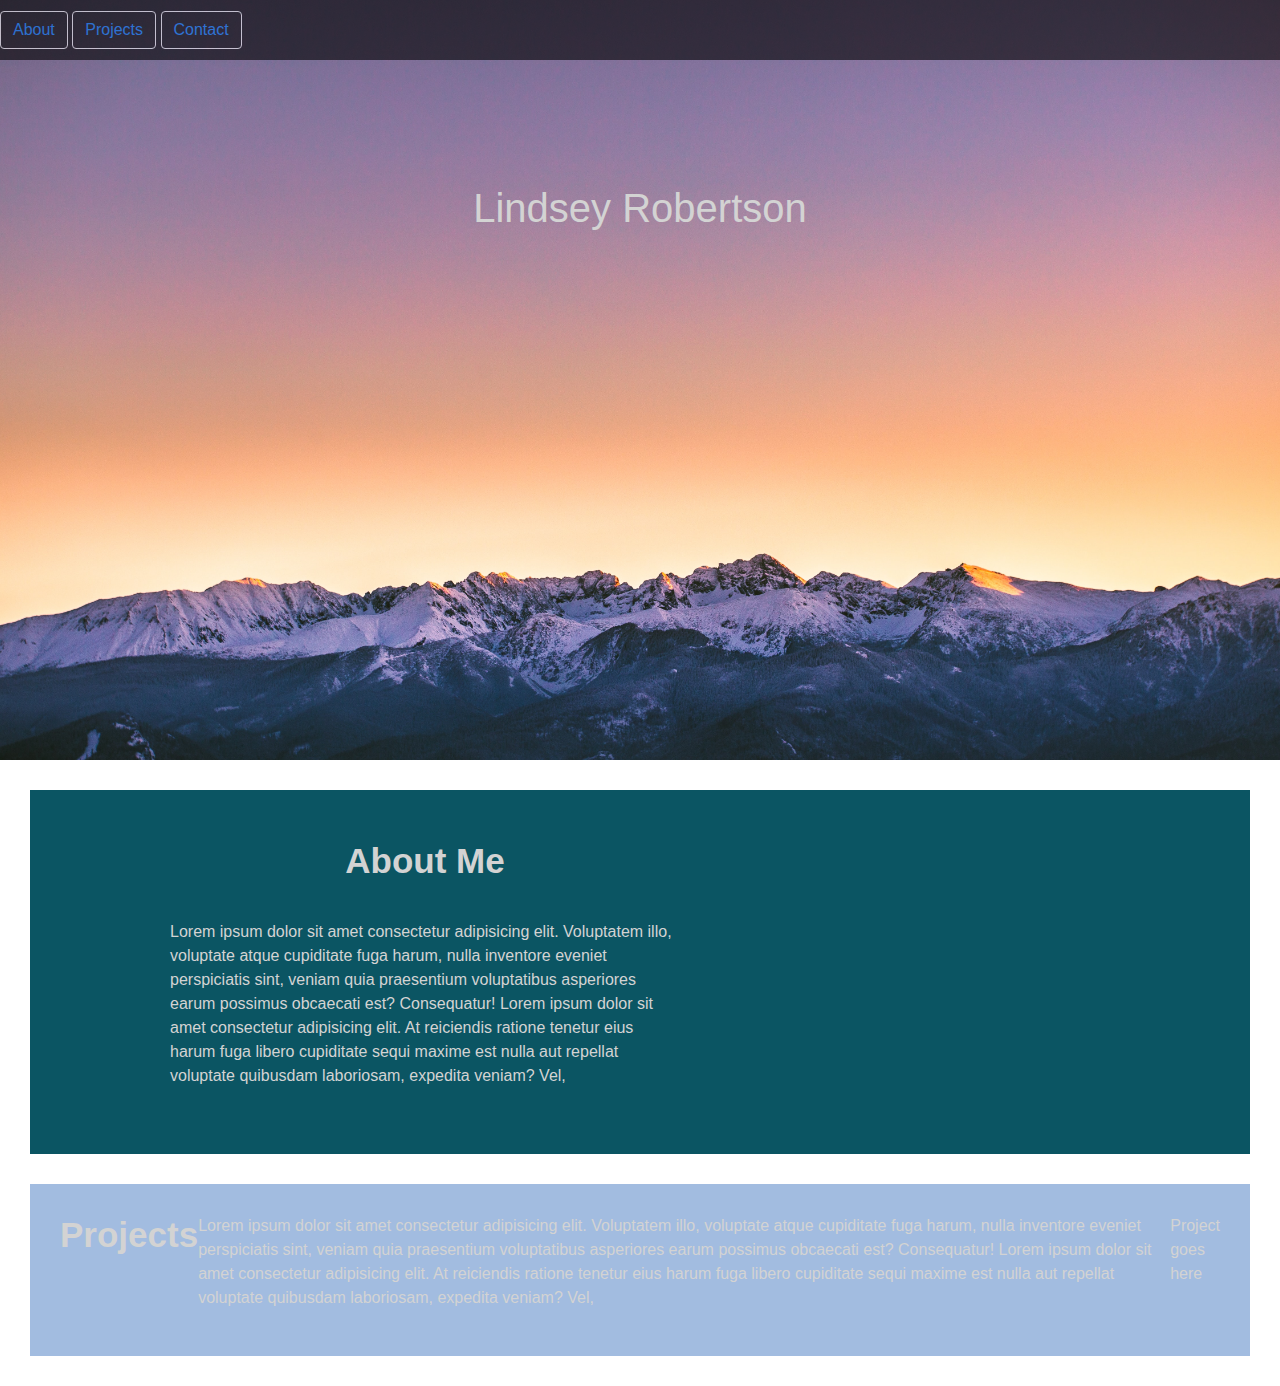
==== index.html @ ac429e5f "layout and profile" ====
<!DOCTYPE html>
<html lang="en">

<head>
    <title>Portfolio</title>
    <meta charset="UTF-8">
    <meta http-equiv="X-UA-Compatible" content="IE=edge">
    <meta name="viewport" content="width=device-width, initial-scale=1, shrink-to-fit=no">
    <link rel="stylesheet" href="main.css">
    <!-- Bootstrap CSS -->
    <link rel="stylesheet" href="https://stackpath.bootstrapcdn.com/bootstrap/4.3.1/css/bootstrap.min.css"
        integrity="sha384-ggOyR0iXCbMQv3Xipma34MD+dH/1fQ784/j6cY/iJTQUOhcWr7x9JvoRxT2MZw1T" crossorigin="anonymous">
</head>

<body>
    <div class="flex-settings">
        <!-- <div class="wrapper"> -->
        <!-- Optional JavaScript -->
        <!-- jQuery first, then Popper.js, then Bootstrap JS -->
        <script src="https://code.jquery.com/jquery-3.3.1.slim.min.js"
            integrity="sha384-q8i/X+965DzO0rT7abK41JStQIAqVgRVzpbzo5smXKp4YfRvH+8abtTE1Pi6jizo"
            crossorigin="anonymous"></script>
        <script src="https://cdnjs.cloudflare.com/ajax/libs/popper.js/1.14.7/umd/popper.min.js"
            integrity="sha384-UO2eT0CpHqdSJQ6hJty5KVphtPhzWj9WO1clHTMGa3JDZwrnQq4sF86dIHNDz0W1"
            crossorigin="anonymous"></script>
        <script src="https://stackpath.bootstrapcdn.com/bootstrap/4.3.1/js/bootstrap.min.js"
            integrity="sha384-JjSmVgyd0p3pXB1rRibZUAYoIIy6OrQ6VrjIEaFf/nJGzIxFDsf4x0xIM+B07jRM"
            crossorigin="anonymous"></script>
        <!--header-->
        <header>
            <nav class="nav-bar">
                <div class="nav-buttons">
                    <div class="btn btn-outline-light"><a href="#about-me-link">About</a></button></div>
                    <div class="btn btn-outline-light"><a href="#">Projects</a></button></div>
                    <div class="btn btn-outline-light"><a href="#">Contact</a></button></div>
            </div>

            </nav>
        </header>
        <div class="name-wrapper">
            <div class="my-name">
                <h1>Lindsey Robertson</h1>
            </div>
        </div>

        <div class="about-me-wrapper">
        <div class="about-me">
            <div class="left">
                <h3 class="section-header text-center" id="about-me-link">About Me</h3>
                <p>Lorem ipsum dolor sit amet consectetur adipisicing elit. Voluptatem illo, voluptate atque cupiditate fuga harum, nulla inventore eveniet perspiciatis sint, veniam quia praesentium voluptatibus asperiores earum possimus obcaecati est? Consequatur! Lorem ipsum dolor sit amet consectetur adipisicing elit. At reiciendis ratione tenetur eius harum fuga libero cupiditate sequi maxime est nulla aut repellat voluptate quibusdam laboriosam, expedita veniam? Vel,</p>
            </div>
            <div class="right">
                <div class="profile-photo">
                </div>
            </div>
        </div>
        </div>

        <div class="projects-wrapper">
            <div class="projects">
                    <h3 class="section-header text-center" id="about-me-link">Projects</h3>
                    <p>Lorem ipsum dolor sit amet consectetur adipisicing elit. Voluptatem illo, voluptate atque cupiditate fuga harum, nulla inventore eveniet perspiciatis sint, veniam quia praesentium voluptatibus asperiores earum possimus obcaecati est? Consequatur! Lorem ipsum dolor sit amet consectetur adipisicing elit. At reiciendis ratione tenetur eius harum fuga libero cupiditate sequi maxime est nulla aut repellat voluptate quibusdam laboriosam, expedita veniam? Vel,</p>
                    <div>Project goes here</div>
                    <!-- if I run out of room, change the css height to min-height -->
            </div>
        </div>
    
        <!-- <div class="contact">
            <h3 class="section-header text-center">Contact Me</h3>
            <form id="fs-frm" name="simple-contact-form" accept-charset="utf-8" action="https://formspree.io/f/xayaqarz" method="post">
                <fieldset id="fs-frm-inputs">
                  <label for="full-name">Name</label>
                  <input type="text" name="name" id="full-name" placeholder="Full Name" required="">
                  <label for="email-address">Email Address</label>
                  <input type="email" name="_replyto" id="email-address" placeholder="name@domain.com" required="">
                  <label for="message">Message</label>
                  <textarea rows="5" name="message" id="message" placeholder="Enter your message here." required=""></textarea>
                  <input type="hidden" name="_subject" id="email-subject" value="Contact Form Submission">
                </fieldset>
                <input type="submit" value="Submit">
              </form> -->
        <!-- </div>  -->
        <!-- <div class="social-media"></div> -->
        <!--links for github, resume, and linkedin-->
    </div>
    <!-- </div> -->
    <!--footer-->
    <!-- <footer class="footer">
        <div class="footer-box text-left">
            <h5>Lindsey Robertson &copy; 2021</h5>
        </div>
    </footer> -->
</body>

</html>
---- main.css ----
html, body{
    height: 100%;
}

body {
    width: 100%;
    display: flex;
    /* justify-content: center;
    align-items: center ; */
    flex-direction: column;
    background-size: 100% 100%;
}

nav{
    display: flex !important;
    float:right;
    height: 60px;
    width: 100%;
    background-color:black;
    opacity: .6;
    align-items: center;
    /* justify-content: right; */
    padding-right: 0.5em;
    position: fixed;
    z-index: 99;
}

.nav-buttons{
    width: 750px;
    justify-content: space-evenly;
}

.flex-settings{
    flex: 1 0 auto;
}

/* .wrapper{
height: 100%;
margin-bottom: -30px;
} */

.name-wrapper{
    display: flex;
    justify-content: center;
    padding-top: 5%;
    width: 100%;
    min-height: 90%;
    margin-top: -60px;
    background: url(Assets/marek-piwnicki-mt9TrXpGQjo-unsplash.jpg)  no-repeat fixed top center;
    background-position: center;
    background-size: cover;
    background-repeat: no-repeat;
    background-attachment: fixed;
}

.my-name{
    width: 750px;
    color: lightgray;
    padding: 20vh 15vw 5vh 15vw;

}


.my-name h1{
    display: flex;
    justify-content: center;
}

.section-header{
    font-size: 35px;
    font-weight: bold;
    padding-bottom: 30px;
}

.about-me-wrapper{
background-color: white;
padding: 30px;
}

.about-me{
    background-color: #0B5563;
    color: lightgrey;
    height: 100%;
    padding: 30px;
    display: flex;
    justify-content:space-between;
}

/* #about-me-link{
    font-size: 35px;
    font-weight: bold;
} */

.left{
    display: flex;
    flex-direction: column;
    justify-content: space-evenly;
    margin-right: 15px;
    padding: 20px;
}

.left p{
padding: 0px 90px;
}

.right{
    margin-left:15px
}

.profile-photo{
    background: url(Assets/LindseyRobertson2\ -\ Copy.jpg);
    background-position: center;
    background-size: cover;
    background-repeat: no-repeat;
    height: 100%;
    width: 400px;
}

.projects-wrapper{
    background-color: white;
    padding: 0px 30px 30px 30px;
    }
    
.projects{
        background-color: #A2BCE0;
        color: lightgrey;
        height: 80%;
        padding: 30px;
        display: flex;
        justify-content:space-between;
}

.contact{
    background-color: #721121;
    display: flex;
    flex-direction: column;
    justify-content: space-evenly;
    align-items: center;
}

.footer{
    flex-shrink: 0;
    height: 30px;
    background-color: lightgray;
}

.footer h5{
    height: 30px;
    display: flex;
padding-left: 0.5em;
align-items: center; 
}
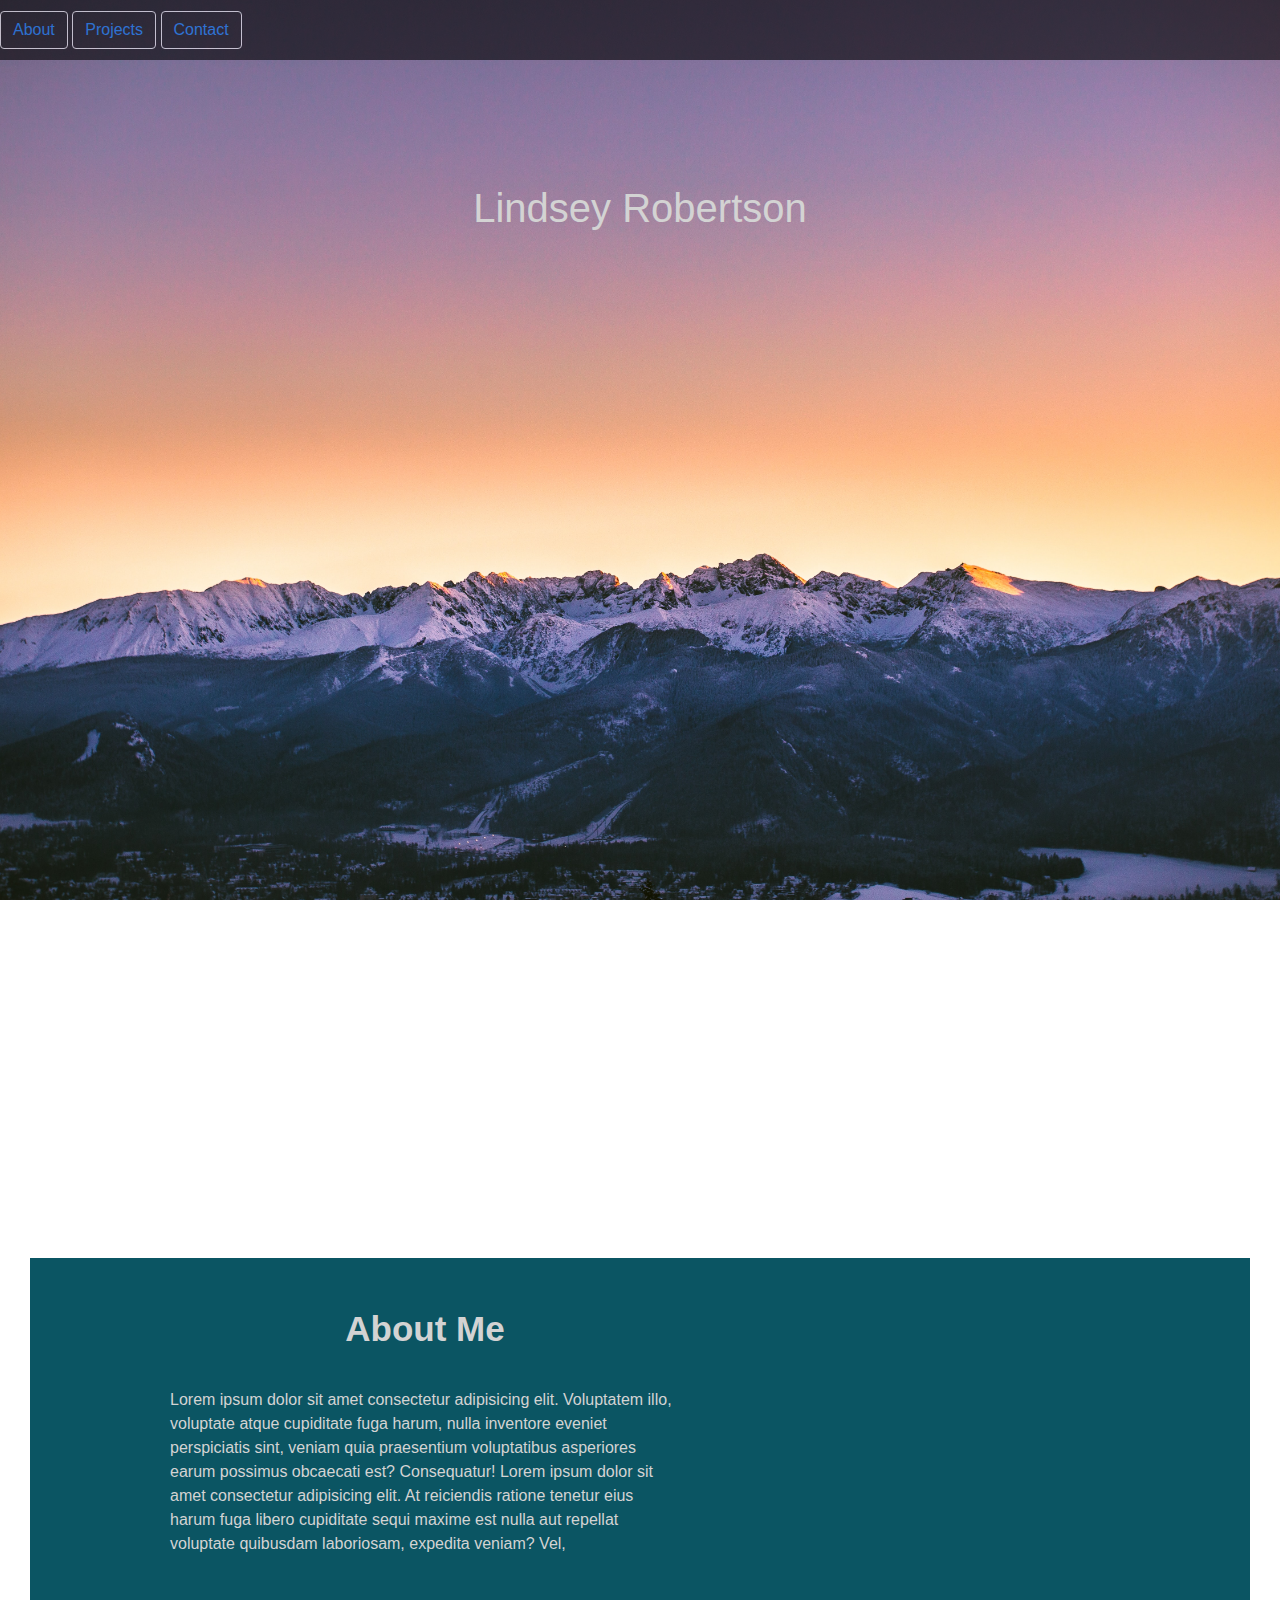
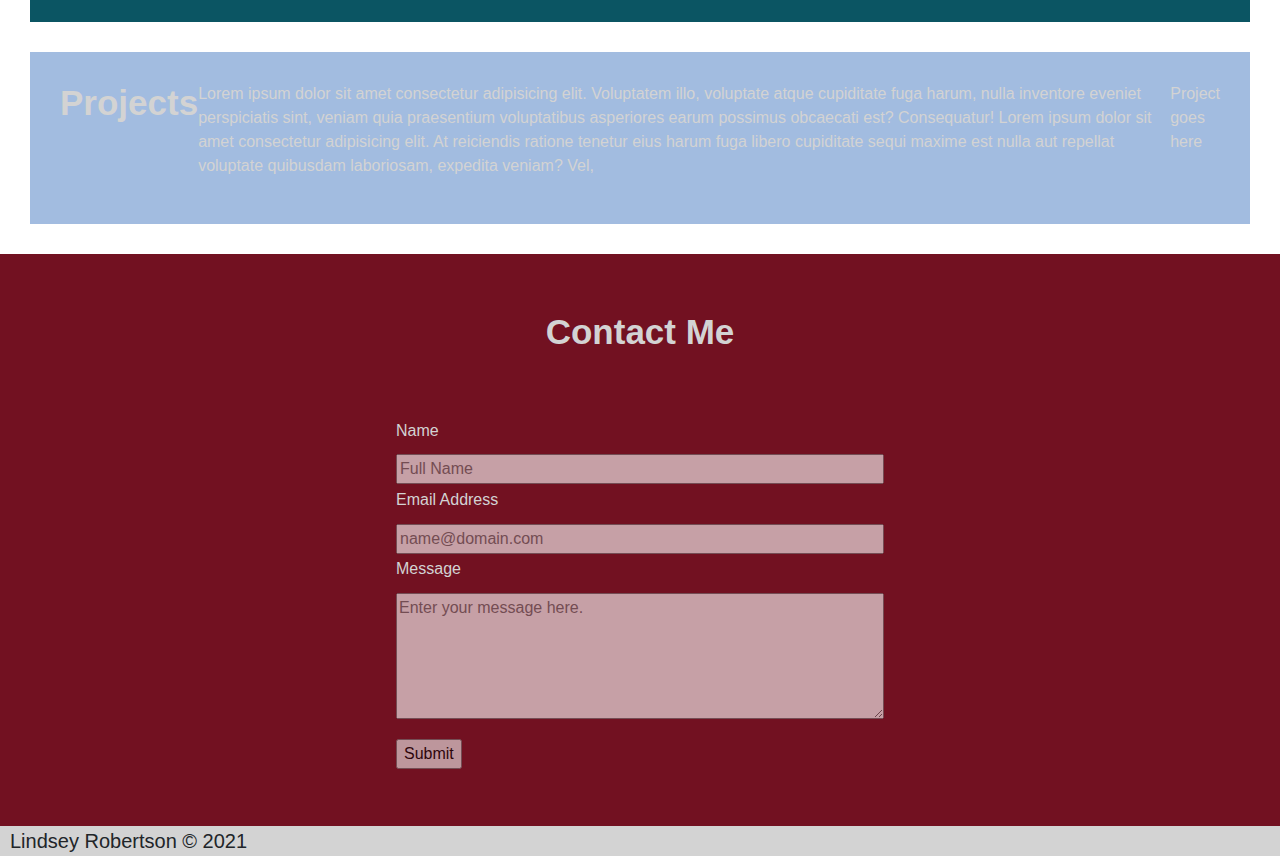
==== commit 20deeb27: "updated form" ====
--- a/index.html
+++ b/index.html
@@ -14,7 +14,6 @@
 
 <body>
     <div class="flex-settings">
-        <!-- <div class="wrapper"> -->
         <!-- Optional JavaScript -->
         <!-- jQuery first, then Popper.js, then Bootstrap JS -->
         <script src="https://code.jquery.com/jquery-3.3.1.slim.min.js"
@@ -65,7 +64,7 @@
             </div>
         </div>
     
-        <!-- <div class="contact">
+        <div class="contact-me">
             <h3 class="section-header text-center">Contact Me</h3>
             <form id="fs-frm" name="simple-contact-form" accept-charset="utf-8" action="https://formspree.io/f/xayaqarz" method="post">
                 <fieldset id="fs-frm-inputs">
@@ -77,19 +76,16 @@
                   <textarea rows="5" name="message" id="message" placeholder="Enter your message here." required=""></textarea>
                   <input type="hidden" name="_subject" id="email-subject" value="Contact Form Submission">
                 </fieldset>
-                <input type="submit" value="Submit">
-              </form> -->
-        <!-- </div>  -->
+                <input type="submit" value="Submit" class="submit-button">
+              </form>
+        </div>
+
         <!-- <div class="social-media"></div> -->
         <!--links for github, resume, and linkedin-->
+        <footer class="page-footer">
+            <h5 class="text-left">Lindsey Robertson &copy; 2021</h5>
+        </footer>
     </div>
-    <!-- </div> -->
-    <!--footer-->
-    <!-- <footer class="footer">
-        <div class="footer-box text-left">
-            <h5>Lindsey Robertson &copy; 2021</h5>
-        </div>
-    </footer> -->
 </body>
 
 </html>--- a/main.css
+++ b/main.css
@@ -1,3 +1,11 @@
+/* resets page */
+*{
+    /* margin: auto;
+    padding: 0; */
+    box-sizing: border-box; 
+     /* border: 2px red solid; */
+}
+
 html, body{
     height: 100%;
 }
@@ -8,7 +16,10 @@
     /* justify-content: center;
     align-items: center ; */
     flex-direction: column;
-    background-size: 100% 100%;
+}
+
+h1, h2, h3, h4, h5, h6, p{
+    margin-bottom: 16px;
 }
 
 nav{
@@ -34,10 +45,10 @@
     flex: 1 0 auto;
 }
 
-/* .wrapper{
+.wrapper{
 height: 100%;
 margin-bottom: -30px;
-} */
+}
 
 .name-wrapper{
     display: flex;
@@ -57,9 +68,7 @@
     width: 750px;
     color: lightgray;
     padding: 20vh 15vw 5vh 15vw;
-
 }
-
 
 .my-name h1{
     display: flex;
@@ -130,21 +139,46 @@
         justify-content:space-between;
 }
 
-.contact{
+.contact-me{
     background-color: #721121;
     display: flex;
     flex-direction: column;
     justify-content: space-evenly;
     align-items: center;
+    height: 40%;
+    color: lightgray;
+    padding: 30px;
+}
+form{
+    width: 40%;
 }
 
-.footer{
-    flex-shrink: 0;
+fieldset{
+    display:flex;
+    flex-direction: column;
+    justify-content: space-between;
+    height: 300px;
+}
+
+input, textarea{
+    opacity: .6;
+}
+
+.submit-button{
+    margin-top: 20px;
+}
+
+.submit-button:hover{
+    background-color: #A5402D;
+    border: none;
+}
+
+.page-footer{
     height: 30px;
     background-color: lightgray;
 }
 
-.footer h5{
+.page-footer h5{
     height: 30px;
     display: flex;
 padding-left: 0.5em;
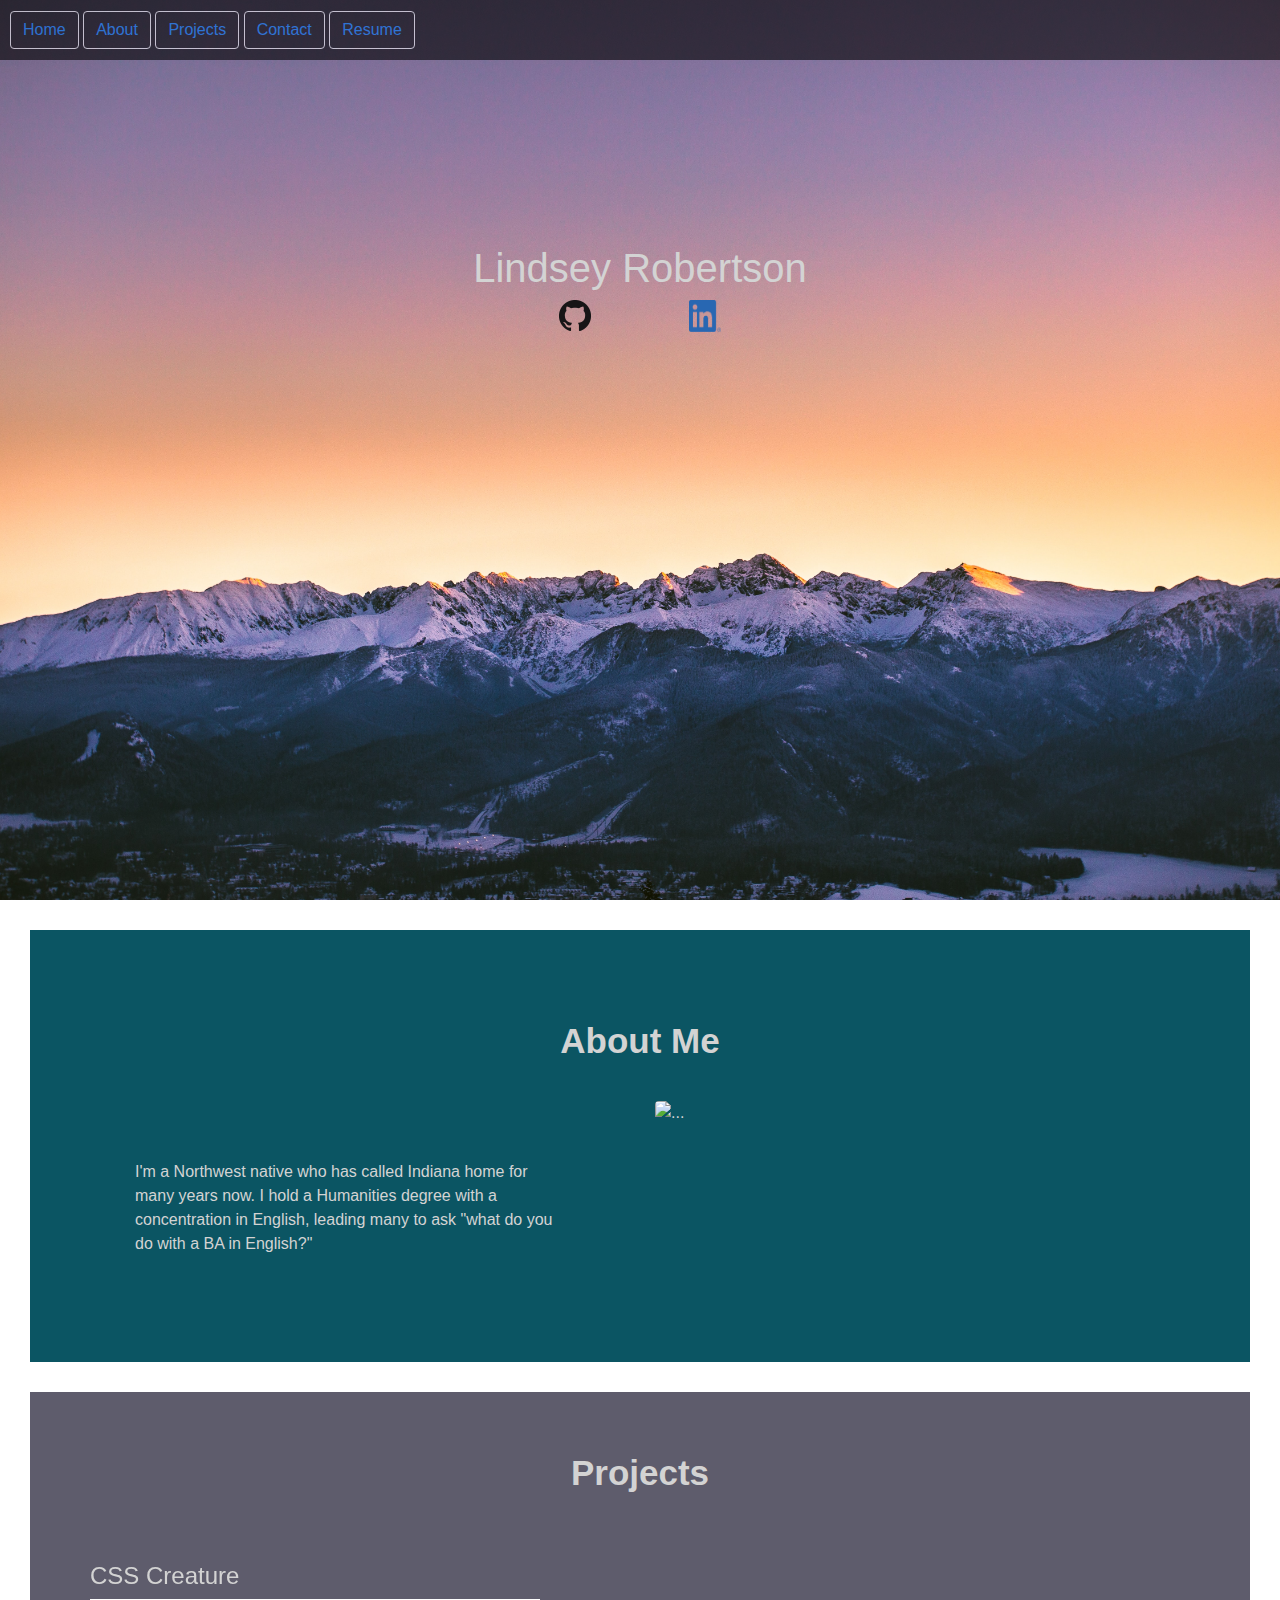
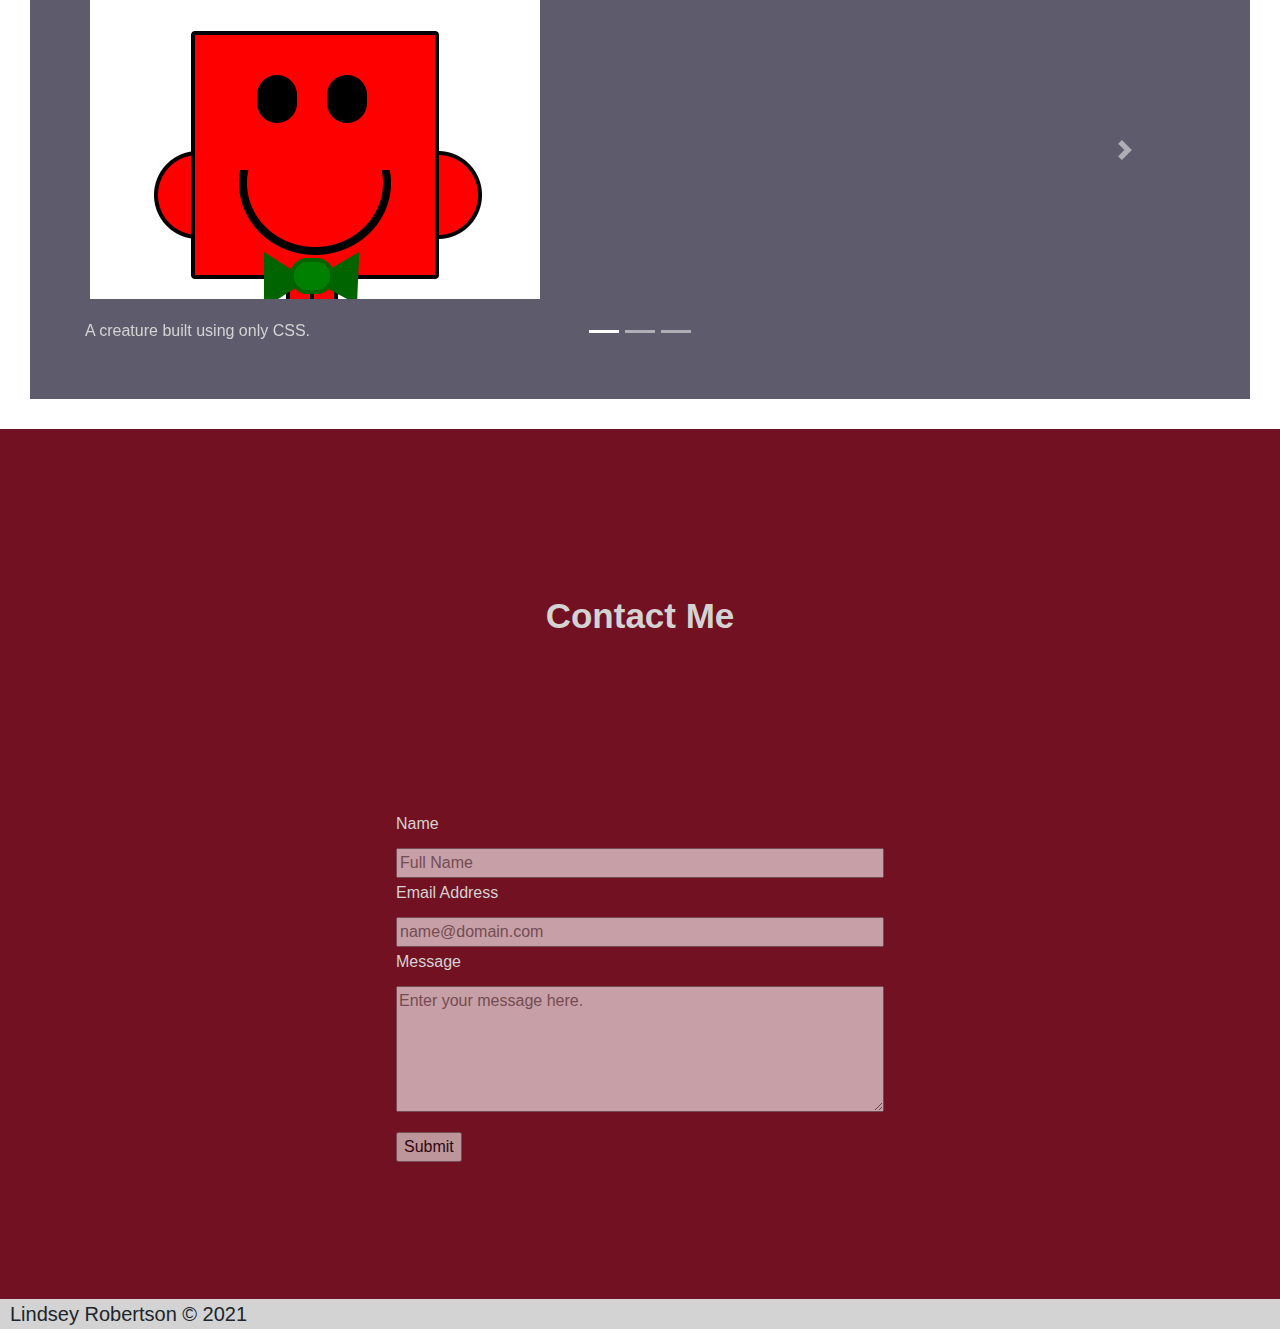
==== commit 7d4edab6: "working on carosel" ====
--- a/index.html
+++ b/index.html
@@ -28,43 +28,132 @@
         <!--header-->
         <header>
             <nav class="nav-bar">
-                <div class="nav-buttons">
-                    <div class="btn btn-outline-light"><a href="#about-me-link">About</a></button></div>
-                    <div class="btn btn-outline-light"><a href="#">Projects</a></button></div>
-                    <div class="btn btn-outline-light"><a href="#">Contact</a></button></div>
+                <div class="nav-buttons smooth-scroll">
+                    <div class="about-button btn btn-outline-light"><a class="navigation-button" href="#my-home-link">Home</a></button></div>
+                    <div class="about-button btn btn-outline-light"><a class="navigation-button" href="#about-me-link">About</a></button></div>
+                    <div class="about-button btn btn-outline-light"><a class="navigation-button" href="#my-projects-link">Projects</a></button></div>
+                    <div class="about-button btn btn-outline-light"><a class="navigation-button" href="#my-contact-link">Contact</a></button></div>
+                    <div class="about-button btn btn-outline-light"><a class="navigation-button" href="#">Resume</a></button></div>
             </div>
 
             </nav>
         </header>
-        <div class="name-wrapper">
+        <div class="name-wrapper" id="my-home-link">
             <div class="my-name">
                 <h1>Lindsey Robertson</h1>
+                <div class="social-media">
+                    <a href="https://github.com/LJRobertson" target="_blank"><img src="Assets/GitHub-Mark-32px.png"></a>
+                    <a href="www.linkedin.com/in/lindsey-r-34724830" target="_blank"><img src="Assets/LI-In-Bug.png"></a>
+                </div>
             </div>
         </div>
 
         <div class="about-me-wrapper">
-        <div class="about-me">
-            <div class="left">
-                <h3 class="section-header text-center" id="about-me-link">About Me</h3>
-                <p>Lorem ipsum dolor sit amet consectetur adipisicing elit. Voluptatem illo, voluptate atque cupiditate fuga harum, nulla inventore eveniet perspiciatis sint, veniam quia praesentium voluptatibus asperiores earum possimus obcaecati est? Consequatur! Lorem ipsum dolor sit amet consectetur adipisicing elit. At reiciendis ratione tenetur eius harum fuga libero cupiditate sequi maxime est nulla aut repellat voluptate quibusdam laboriosam, expedita veniam? Vel,</p>
-            </div>
-            <div class="right">
-                <div class="profile-photo">
+            <div class="about-me" id="about-me-link">
+                <h3 class="section-header text-center">About Me</h3>
+                <div class="about-content-wrap">
+                    <!-- start test -->
+                    <div class="container-fluid">
+                    <div class="test-row row">
+                        <div class="col-sm-6">
+                            <p class="biography">I'm a Northwest native who has called Indiana home for many years now. I hold a Humanities degree with a concentration in English, leading many to ask "what do you do with a BA in English?" 
+                            </p>
+                        </div>   
+                        <div class="profile-photo-test col-sm-6">
+                            <img src="Assets/LindseyRobertson2 - Copy.jpg" class="rounded img-fluid" alt="...">
+                        </div>
+                    </div>
+                    
+                    </div>
+
+                <!-- end test -->
+                        <!-- <div class="left">
+                            <p>I'm a Northwest native who has called Indiana home for many years now. I hold a Humanities degree with a concentration in English, leading many to ask "what do you do with a BA in English?" 
+                            <br>
+                            The majority of my career has been in the banking industry and I enjoy helping others improve their finances.
+                            <br>
+                            In my free time, I enjoy solving puzzles and spending time with friends and family. Hobby board games are a passion of mine, as they usually involve both puzzles and friends and family.  
+                                With no fine-arts skill, I've decided to try combining my desire to create with </p>
+                            
+                        </div> -->
+                        
+                        <!-- <div class="right">
+                            <div class="profile-photo">
+                                <img src="Assets/LindseyRobertson2 - Copy.jpg" class="rounded img-responsive" alt="...">
+                            </div>
+                        </div> -->
                 </div>
             </div>
         </div>
-        </div>
+
 
         <div class="projects-wrapper">
-            <div class="projects">
-                    <h3 class="section-header text-center" id="about-me-link">Projects</h3>
-                    <p>Lorem ipsum dolor sit amet consectetur adipisicing elit. Voluptatem illo, voluptate atque cupiditate fuga harum, nulla inventore eveniet perspiciatis sint, veniam quia praesentium voluptatibus asperiores earum possimus obcaecati est? Consequatur! Lorem ipsum dolor sit amet consectetur adipisicing elit. At reiciendis ratione tenetur eius harum fuga libero cupiditate sequi maxime est nulla aut repellat voluptate quibusdam laboriosam, expedita veniam? Vel,</p>
-                    <div>Project goes here</div>
+            <!-- divs for "top" and "bottom" have h3 header in top and the bottom div will have the projects. This Flex Column should allow this to stack, so all project images go in the bottom. -->
+            <div class="projects" id="my-projects-link">
+                <div class="top">
+                    <h3 class="section-header text-center">Projects</h3>
+                </div>
+                <div class="bottom">
+                    <!-- <div class="my-project-box">
+                        <div class="left">
+                            <h4>First Project</h4>
+                            <a href="https://codepen.io/skittles_037/pen/mdEvwRQ" target="_blank">
+                            <div class="first-project-photo"></div>
+                            </a>
+                        </div>
+                        <div class="right">
+                            <p>A create built using only CSS.</p>
+                        </div>
+                    </div> -->
+                    <div class="project-carosel">
+                        <div id="carouselId" class="carousel slide" data-ride="carousel">
+                            <ol class="carousel-indicators">
+                                <li data-target="#carouselId" data-slide-to="0" class="active"></li>
+                                <li data-target="#carouselId" data-slide-to="1"></li>
+                                <li data-target="#carouselId" data-slide-to="2"></li>
+                            </ol>
+                            <div class="carousel-inner" role="listbox">
+                                <div class="carousel-item active">
+
+                                        <div class="left">
+                                            <h4>CSS Creature</h4>
+                                            <a href="https://codepen.io/skittles_037/pen/mdEvwRQ" target="_blank">
+                                            <div class="first-project-photo"></div>
+                                            </a>
+                                        </div>
+                                        <div class="right">
+                                            <p>A creature built using only CSS.</p>
+                                        </div>
+
+                                </div>
+                                <div class="carousel-item">
+                                    <img class="img-thumbnail img-responsive" src="Assets/marek-piwnicki-mt9TrXpGQjo-unsplash.jpg" alt="Second slide">
+                                </div>
+                                <div class="carousel-item">
+                                    <img class="img-thumbnail  img-responsive" src="Assets/LindseyRobertson2 - Copy.jpg" alt="Third slide">
+                                </div>
+                                <div class="carousel-item">
+                                    <img class="img-thumbnail  img-responsive" src="Assets/marek-piwnicki-mt9TrXpGQjo-unsplash.jpg" alt="Fourth slide">
+
+                                    <img class="img-thumbnail  img-responsive" src="Assets/marek-piwnicki-mt9TrXpGQjo-unsplash.jpg" alt="Fifth slide">
+                                </div>
+                            </div>
+                            <a class="carousel-control-prev" href="#carouselId" role="button" data-slide="prev">
+                                <span class="carousel-control-prev-icon" aria-hidden="true"></span>
+                                <span class="sr-only">Previous</span>
+                            </a>
+                            <a class="carousel-control-next" href="#carouselId" role="button" data-slide="next">
+                                <span class="carousel-control-next-icon" aria-hidden="true"></span>
+                                <span class="sr-only">Next</span>
+                            </a>
+                        </div>
+                    </div>
+                </div>
                     <!-- if I run out of room, change the css height to min-height -->
             </div>
         </div>
     
-        <div class="contact-me">
+        <div class="contact-me" id="my-contact-link">
             <h3 class="section-header text-center">Contact Me</h3>
             <form id="fs-frm" name="simple-contact-form" accept-charset="utf-8" action="https://formspree.io/f/xayaqarz" method="post">
                 <fieldset id="fs-frm-inputs">
--- a/main.css
+++ b/main.css
@@ -8,6 +8,7 @@
 
 html, body{
     height: 100%;
+    scroll-behavior: smooth;
 }
 
 body {
@@ -39,6 +40,18 @@
 .nav-buttons{
     width: 750px;
     justify-content: space-evenly;
+    padding-left: 10px;
+}
+
+.about-button :hover{
+    text-decoration: none;
+}
+
+.navigation-button{
+    /* display: block;
+    position: relative;
+    top: -65px; */
+    /* visibility: hidden; */
 }
 
 .flex-settings{
@@ -55,8 +68,8 @@
     justify-content: center;
     padding-top: 5%;
     width: 100%;
-    min-height: 90%;
-    margin-top: -60px;
+    height: 100vh;
+    /* margin-top: -60px; */
     background: url(Assets/marek-piwnicki-mt9TrXpGQjo-unsplash.jpg)  no-repeat fixed top center;
     background-position: center;
     background-size: cover;
@@ -68,11 +81,23 @@
     width: 750px;
     color: lightgray;
     padding: 20vh 15vw 5vh 15vw;
+    position: relative;
 }
 
 .my-name h1{
     display: flex;
     justify-content: center;
+}
+
+.social-media {
+    margin: 5px;
+    display:flex;
+    justify-content: space-evenly;
+}
+
+.social-media img{
+    height: 32px;
+    width: 32px;
 }
 
 .section-header{
@@ -84,6 +109,12 @@
 .about-me-wrapper{
 background-color: white;
 padding: 30px;
+}
+
+.about-me::before{
+    margin: 60px;
+    content: "";
+    display: block;
 }
 
 .about-me{
@@ -91,8 +122,18 @@
     color: lightgrey;
     height: 100%;
     padding: 30px;
-    display: flex;
-    justify-content:space-between;
+    /* display: flex;
+    justify-content:space-between; */
+}
+
+
+.about-content-wrap{
+    display: flex;
+    justify-content:space-evenly;   
+}
+
+.biography{
+    padding: 60px;
 }
 
 /* #about-me-link{
@@ -113,16 +154,33 @@
 }
 
 .right{
-    margin-left:15px
+    margin-left:15px;
+    width: 100%;
 }
 
 .profile-photo{
-    background: url(Assets/LindseyRobertson2\ -\ Copy.jpg);
+    /* background: url(Assets/LindseyRobertson2\ -\ Copy.jpg); */
     background-position: center;
     background-size: cover;
     background-repeat: no-repeat;
-    height: 100%;
-    width: 400px;
+    /* height: 500;
+    width: 400px; */
+}
+
+.test-row{
+    display: flex;
+}
+
+
+
+.profile-photo-test img{
+     min-width: 50%;
+    /* min-width: 250px;  */
+}
+
+.profile-photo img{
+    width: 100%;
+    min-width: 250px;
 }
 
 .projects-wrapper{
@@ -131,12 +189,41 @@
     }
     
 .projects{
-        background-color: #A2BCE0;
+        background-color: #5E5c6c;
         color: lightgrey;
-        height: 80%;
-        padding: 30px;
+        height: 100%;
+        padding: 60px 30px 30px 30px;
         display: flex;
         justify-content:space-between;
+        flex-direction: column;
+}
+
+.carousel-inner{
+    justify-content: space-evenly;
+}
+
+.img-thumbnail{
+    height: 550px;
+    width: 550px;
+}
+
+.my-project-box{
+    height: 550px;
+    width: 550px;
+}
+
+.first-project-photo{
+    background-image: url(Assets/CSSCreature.png);
+    height: 300px;
+    width: 450px;
+    background-color: white;
+    background-position: top;
+  /* background-size: cover; */
+  background-repeat: no-repeat;
+}
+
+.bottom{
+    padding: 10px;
 }
 
 .contact-me{
@@ -145,9 +232,10 @@
     flex-direction: column;
     justify-content: space-evenly;
     align-items: center;
-    height: 40%;
+    height: 100vh;
     color: lightgray;
     padding: 30px;
+    margin-bottom: -30px;
 }
 form{
     width: 40%;
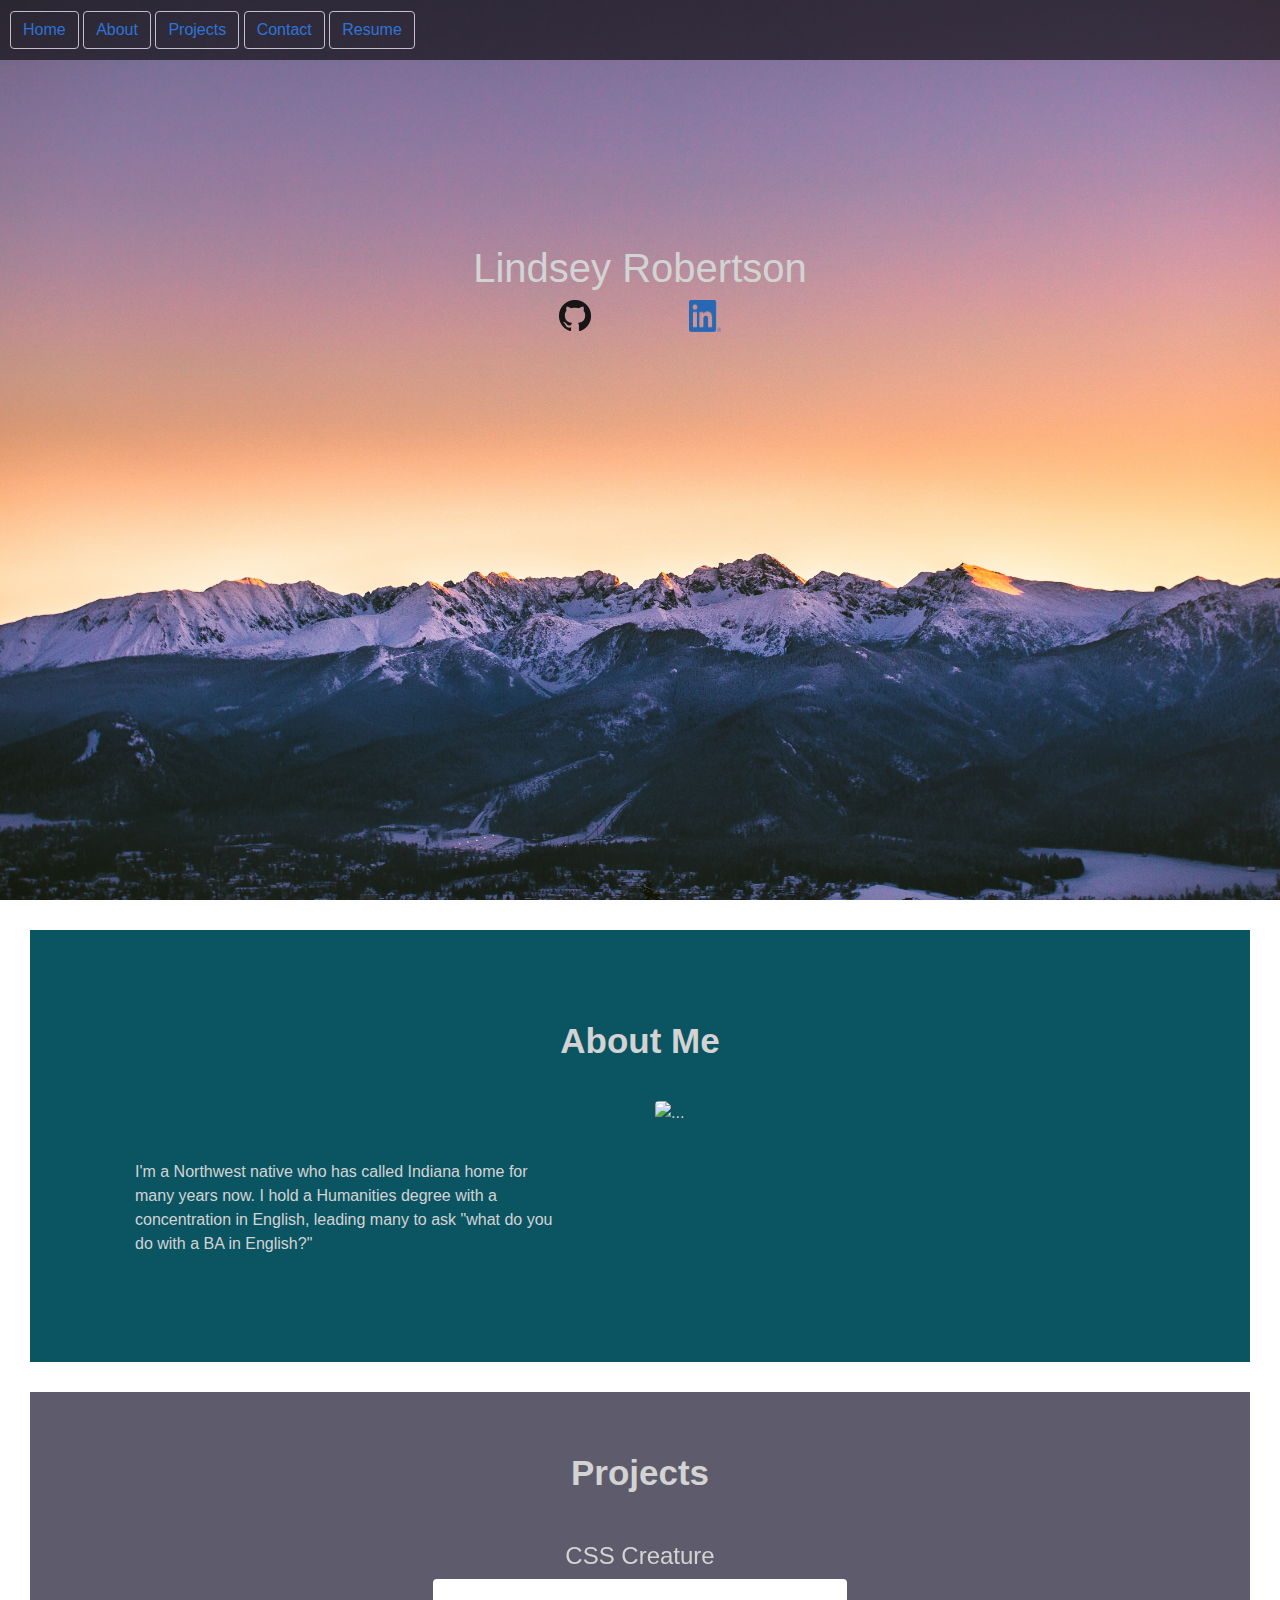
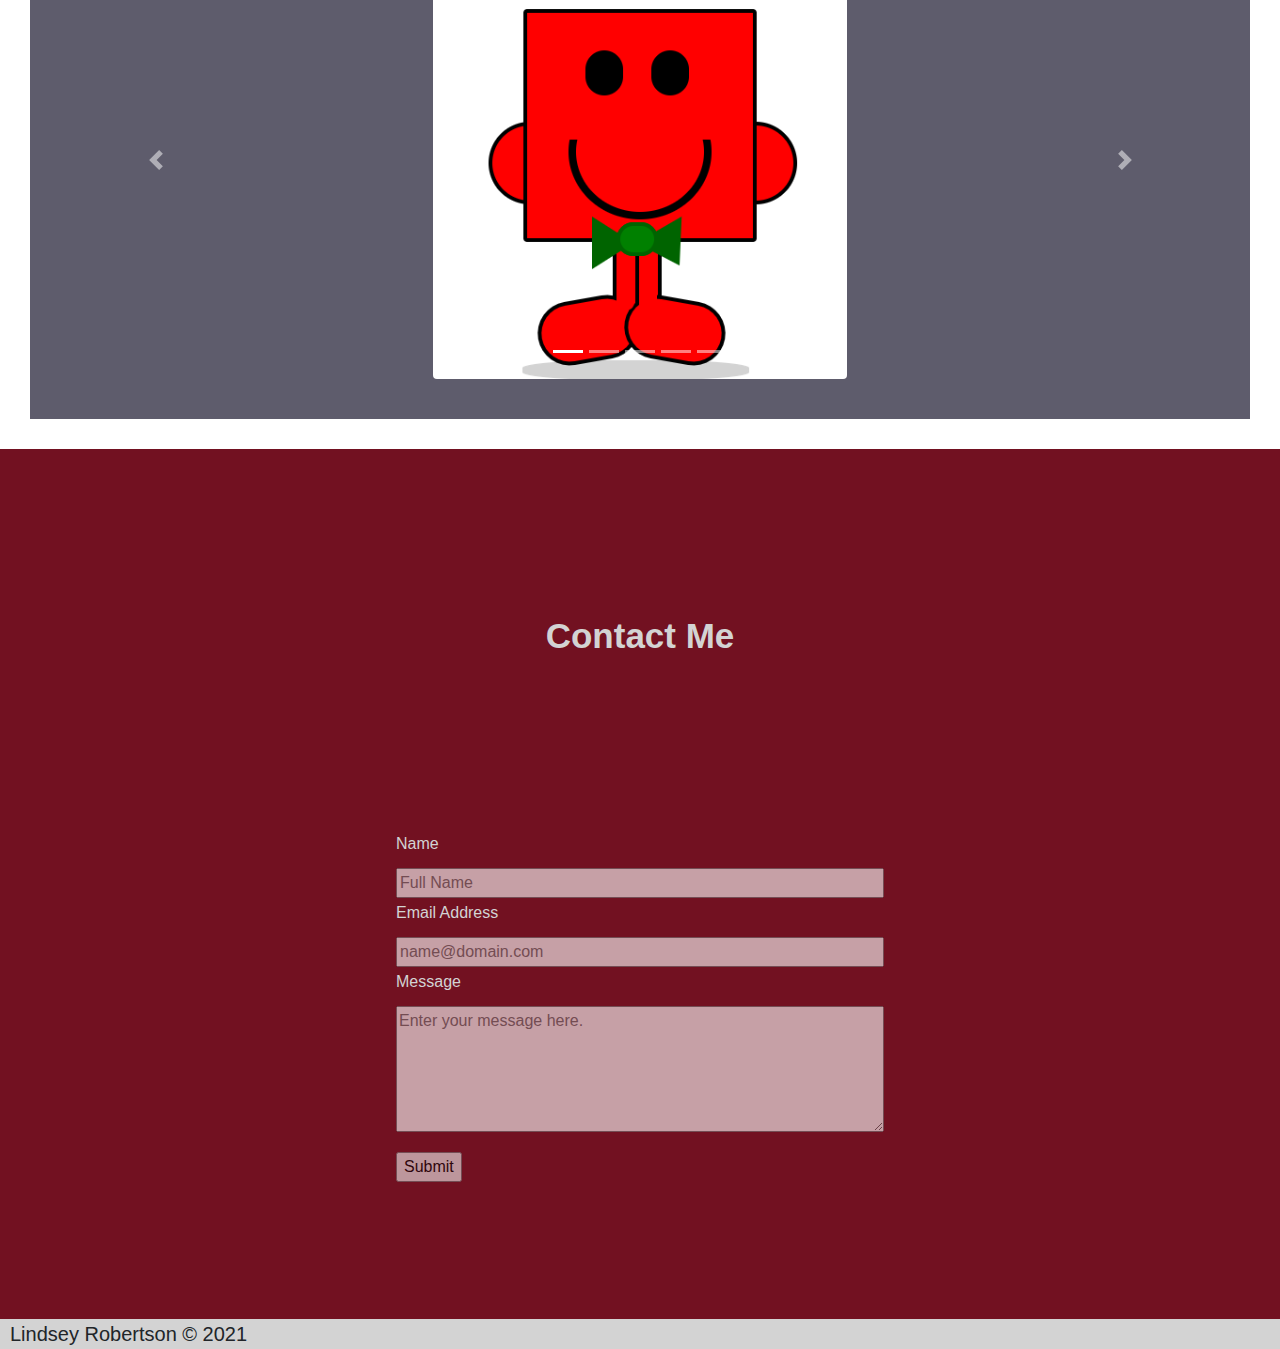
==== commit 48387afd: "carousel working" ====
--- a/index.html
+++ b/index.html
@@ -33,7 +33,7 @@
                     <div class="about-button btn btn-outline-light"><a class="navigation-button" href="#about-me-link">About</a></button></div>
                     <div class="about-button btn btn-outline-light"><a class="navigation-button" href="#my-projects-link">Projects</a></button></div>
                     <div class="about-button btn btn-outline-light"><a class="navigation-button" href="#my-contact-link">Contact</a></button></div>
-                    <div class="about-button btn btn-outline-light"><a class="navigation-button" href="#">Resume</a></button></div>
+                    <div class="about-button btn btn-outline-light"><a class="navigation-button" href="Assets/Resume.pdf" target="_blank">Resume</a></button></div>
             </div>
 
             </nav>
@@ -94,48 +94,47 @@
                     <h3 class="section-header text-center">Projects</h3>
                 </div>
                 <div class="bottom">
-                    <!-- <div class="my-project-box">
-                        <div class="left">
-                            <h4>First Project</h4>
+                    <!-- <div class="my-project-box"> -->
+                        <!-- <div class="left">
                             <a href="https://codepen.io/skittles_037/pen/mdEvwRQ" target="_blank">
                             <div class="first-project-photo"></div>
                             </a>
                         </div>
                         <div class="right">
+                            <h4>First Project</h4>
                             <p>A create built using only CSS.</p>
-                        </div>
-                    </div> -->
-                    <div class="project-carosel">
+                        </div> -->
+
+                        <div class="carosel-project-box">
                         <div id="carouselId" class="carousel slide" data-ride="carousel">
                             <ol class="carousel-indicators">
                                 <li data-target="#carouselId" data-slide-to="0" class="active"></li>
                                 <li data-target="#carouselId" data-slide-to="1"></li>
                                 <li data-target="#carouselId" data-slide-to="2"></li>
+                                <li data-target="#carouselId" data-slide-to="3"></li>
+                                <li data-target="#carouselId" data-slide-to="4"></li>
+
                             </ol>
                             <div class="carousel-inner" role="listbox">
                                 <div class="carousel-item active">
-
-                                        <div class="left">
-                                            <h4>CSS Creature</h4>
-                                            <a href="https://codepen.io/skittles_037/pen/mdEvwRQ" target="_blank">
-                                            <div class="first-project-photo"></div>
-                                            </a>
-                                        </div>
-                                        <div class="right">
-                                            <p>A creature built using only CSS.</p>
-                                        </div>
-
+                                    <h4 class="text-center">CSS Creature</h4>
+                                    <a href="https://codepen.io/skittles_037/pen/mdEvwRQ" target="_blank"><img class="project-picture rounded mx-auto d-block img-responsive" src="Assets/CSSCreature.png" alt="CSS Creature"></a>
                                 </div>
                                 <div class="carousel-item">
-                                    <img class="img-thumbnail img-responsive" src="Assets/marek-piwnicki-mt9TrXpGQjo-unsplash.jpg" alt="Second slide">
+                                    <h4 class="text-center">Static Storefront</h4>
+                                    <img class="project-picture rounded mx-auto d-block img-responsive" src="Assets/StaticStore.png" alt="Static Storefront">
                                 </div>
                                 <div class="carousel-item">
-                                    <img class="img-thumbnail  img-responsive" src="Assets/LindseyRobertson2 - Copy.jpg" alt="Third slide">
+                                    <h4 class="text-center">Business Challenges</h4>
+                                    <img class="project-picture rounded mx-auto d-block img-responsive" src="Assets/BusinessChallenge.png" alt="Business Challenges">
                                 </div>
                                 <div class="carousel-item">
-                                    <img class="img-thumbnail  img-responsive" src="Assets/marek-piwnicki-mt9TrXpGQjo-unsplash.jpg" alt="Fourth slide">
-
-                                    <img class="img-thumbnail  img-responsive" src="Assets/marek-piwnicki-mt9TrXpGQjo-unsplash.jpg" alt="Fifth slide">
+                                    <h4 class="text-center">Operation Nutrition Ninja</h4>
+                                    <img class="project-picture rounded mx-auto d-block img-responsive" src="Assets/OperationNutritionNinja.jpg" alt="Operation Nutrition Ninja">
+                                </div>
+                                <div class="carousel-item">
+                                    <h4 class="text-center">Budget Builder</h4>
+                                    <img class="project-picture rounded mx-auto d-block img-responsive" src="Assets/BudgetBuilder.png" alt="Budget Builder">
                                 </div>
                             </div>
                             <a class="carousel-control-prev" href="#carouselId" role="button" data-slide="prev">
--- a/main.css
+++ b/main.css
@@ -198,13 +198,9 @@
         flex-direction: column;
 }
 
-.carousel-inner{
-    justify-content: space-evenly;
-}
-
-.img-thumbnail{
-    height: 550px;
-    width: 550px;
+.project-picture{
+    height: 400px;
+    width: auto;
 }
 
 .my-project-box{
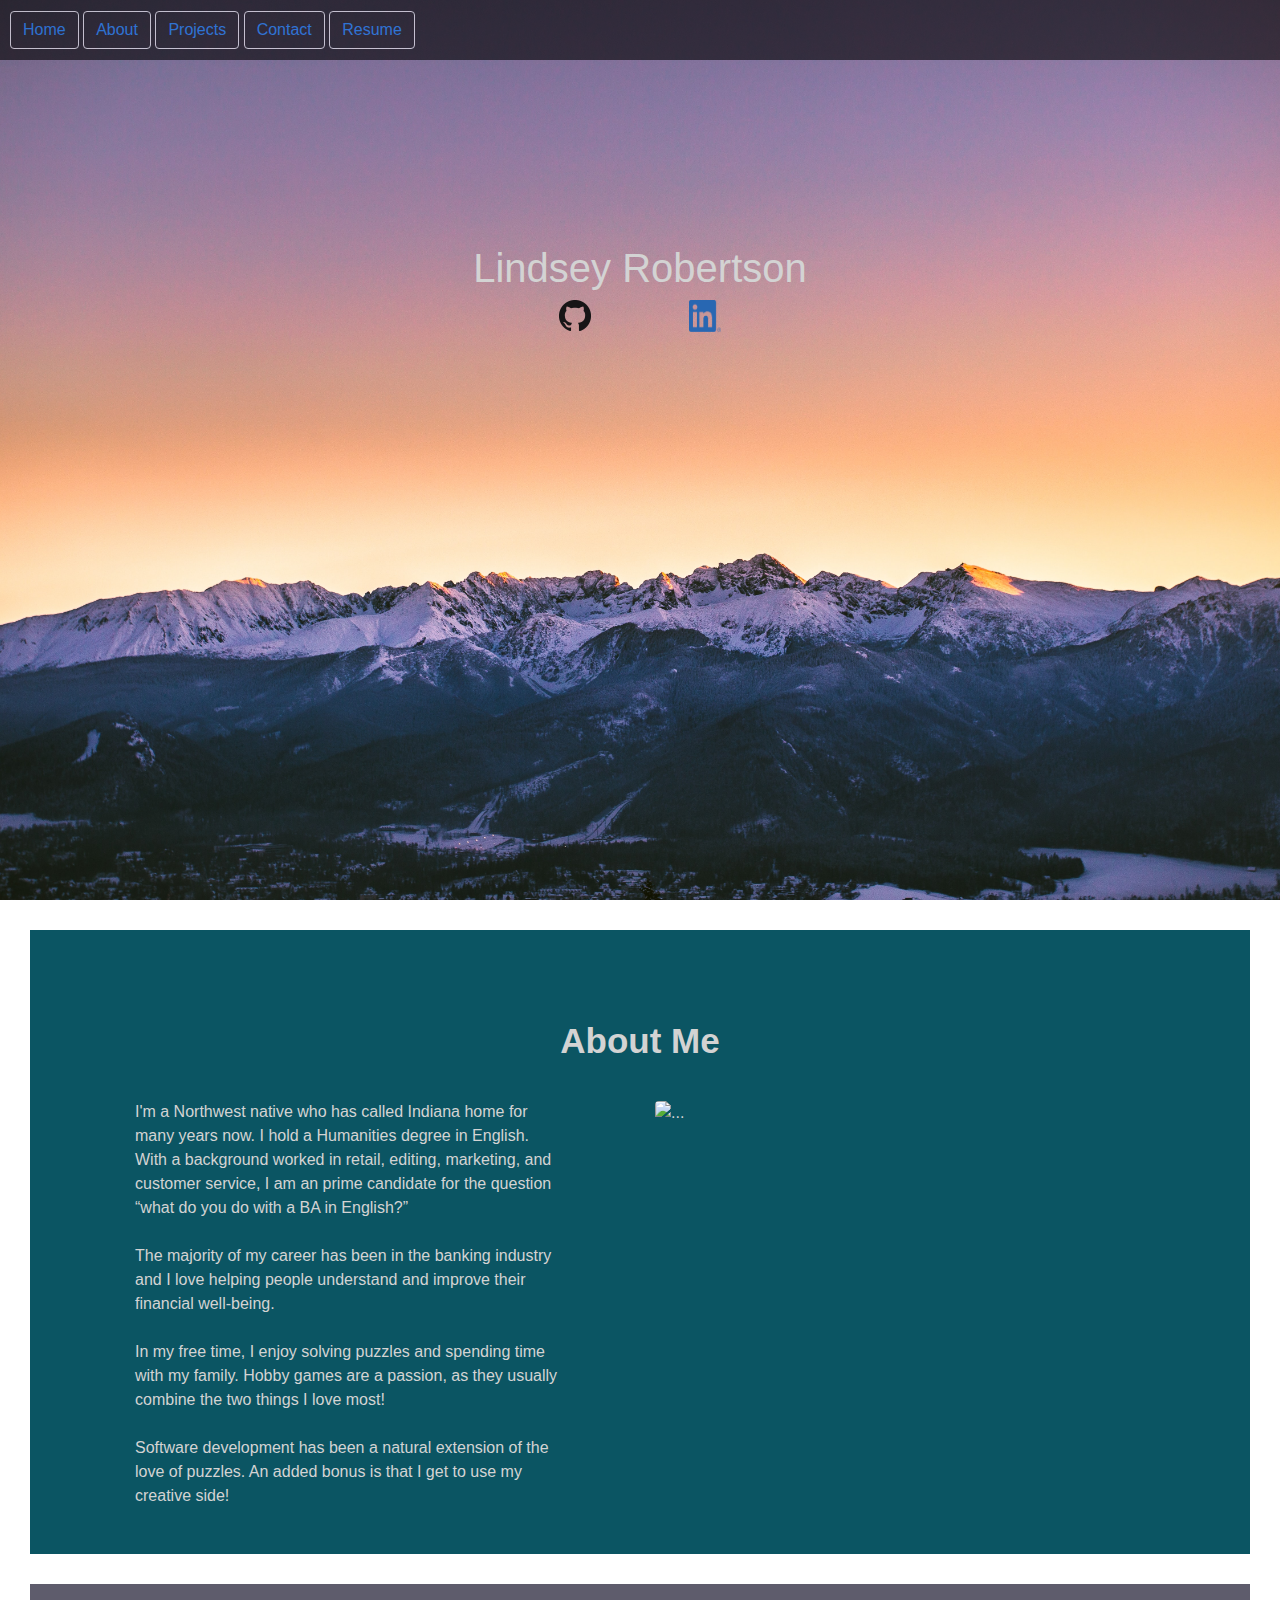
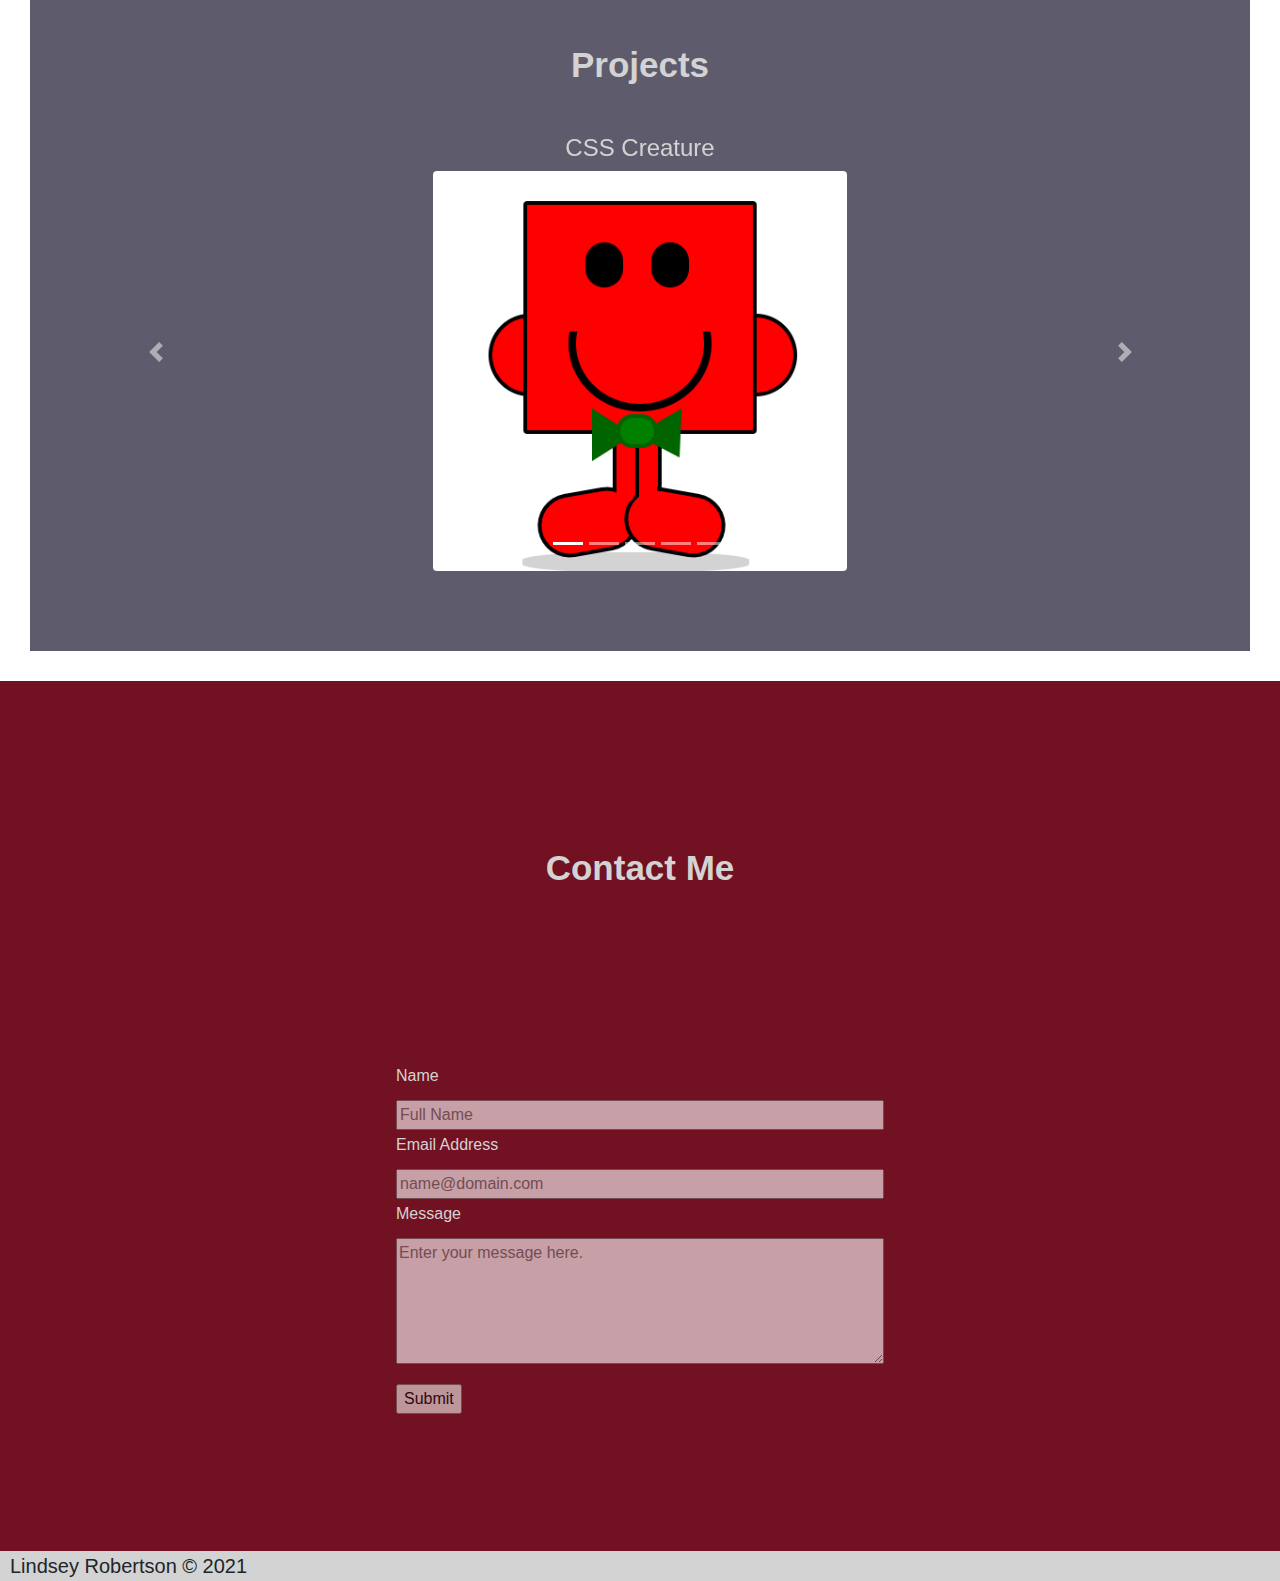
==== commit b192b495: "completed site" ====
--- a/index.html
+++ b/index.html
@@ -56,7 +56,16 @@
                     <div class="container-fluid">
                     <div class="test-row row">
                         <div class="col-sm-6">
-                            <p class="biography">I'm a Northwest native who has called Indiana home for many years now. I hold a Humanities degree with a concentration in English, leading many to ask "what do you do with a BA in English?" 
+                            <p class="biography">I'm a Northwest native who has called Indiana home for many years now. I hold a Humanities degree in English. With a background worked in retail, editing, marketing, and customer service, I am an prime candidate for the question “what do you do with a BA in English?”
+                            <br>
+                            <br>
+                            The majority of my career has been in the banking industry and I love helping people understand and improve their financial well-being.
+                            <br>
+                            <br> 
+                            In my free time, I enjoy solving puzzles and spending time with my family. Hobby games are a passion, as they usually combine the two things I love most!
+                            <br>
+                            <br>
+                            Software development has been a natural extension of the love of puzzles. An added bonus is that I get to use my creative side!
                             </p>
                         </div>   
                         <div class="profile-photo-test col-sm-6">
@@ -66,44 +75,17 @@
                     
                     </div>
 
-                <!-- end test -->
-                        <!-- <div class="left">
-                            <p>I'm a Northwest native who has called Indiana home for many years now. I hold a Humanities degree with a concentration in English, leading many to ask "what do you do with a BA in English?" 
-                            <br>
-                            The majority of my career has been in the banking industry and I enjoy helping others improve their finances.
-                            <br>
-                            In my free time, I enjoy solving puzzles and spending time with friends and family. Hobby board games are a passion of mine, as they usually involve both puzzles and friends and family.  
-                                With no fine-arts skill, I've decided to try combining my desire to create with </p>
-                            
-                        </div> -->
-                        
-                        <!-- <div class="right">
-                            <div class="profile-photo">
-                                <img src="Assets/LindseyRobertson2 - Copy.jpg" class="rounded img-responsive" alt="...">
-                            </div>
-                        </div> -->
                 </div>
             </div>
         </div>
 
 
         <div class="projects-wrapper">
-            <!-- divs for "top" and "bottom" have h3 header in top and the bottom div will have the projects. This Flex Column should allow this to stack, so all project images go in the bottom. -->
             <div class="projects" id="my-projects-link">
                 <div class="top">
                     <h3 class="section-header text-center">Projects</h3>
                 </div>
                 <div class="bottom">
-                    <!-- <div class="my-project-box"> -->
-                        <!-- <div class="left">
-                            <a href="https://codepen.io/skittles_037/pen/mdEvwRQ" target="_blank">
-                            <div class="first-project-photo"></div>
-                            </a>
-                        </div>
-                        <div class="right">
-                            <h4>First Project</h4>
-                            <p>A create built using only CSS.</p>
-                        </div> -->
 
                         <div class="carosel-project-box">
                         <div id="carouselId" class="carousel slide" data-ride="carousel">
@@ -122,19 +104,19 @@
                                 </div>
                                 <div class="carousel-item">
                                     <h4 class="text-center">Static Storefront</h4>
-                                    <img class="project-picture rounded mx-auto d-block img-responsive" src="Assets/StaticStore.png" alt="Static Storefront">
+                                    <a href="https://github.com/LJRobertson/StaticStoreFront" target="_blank"><img class="project-picture rounded mx-auto d-block img-responsive" src="Assets/StaticStore.png" alt="Static Storefront"></a>
                                 </div>
                                 <div class="carousel-item">
                                     <h4 class="text-center">Business Challenges</h4>
-                                    <img class="project-picture rounded mx-auto d-block img-responsive" src="Assets/BusinessChallenge.png" alt="Business Challenges">
+                                    <a href="https://github.com/LJRobertson/GoldBadgeChallenges1" target="_blank"><img class="project-picture rounded mx-auto d-block img-responsive" src="Assets/BusinessChallenge.png" alt="Business Challenges"></a>
                                 </div>
                                 <div class="carousel-item">
                                     <h4 class="text-center">Operation Nutrition Ninja</h4>
-                                    <img class="project-picture rounded mx-auto d-block img-responsive" src="Assets/OperationNutritionNinja.jpg" alt="Operation Nutrition Ninja">
+                                    <a href="https://github.com/CurtRoss/MacrosTracker" target="_blank"><img class="project-picture rounded mx-auto d-block img-responsive" src="Assets/OperationNutritionNinja.jpg" alt="Operation Nutrition Ninja"></a>
                                 </div>
                                 <div class="carousel-item">
                                     <h4 class="text-center">Budget Builder</h4>
-                                    <img class="project-picture rounded mx-auto d-block img-responsive" src="Assets/BudgetBuilder.png" alt="Budget Builder">
+                                    <a href="https://budgetplannerwebmvc.azurewebsites.net" target="_blank"><img class="project-picture rounded mx-auto d-block img-responsive" src="Assets/BudgetBuilder.png" alt="Budget Builder"></a>
                                 </div>
                             </div>
                             <a class="carousel-control-prev" href="#carouselId" role="button" data-slide="prev">
--- a/main.css
+++ b/main.css
@@ -133,13 +133,12 @@
 }
 
 .biography{
-    padding: 60px;
-}
-
-/* #about-me-link{
-    font-size: 35px;
-    font-weight: bold;
-} */
+    padding: 0 60px;
+}
+
+.profile-photo-test{
+    margin-bottom: 40px;
+}
 
 .left{
     display: flex;
@@ -170,8 +169,6 @@
 .test-row{
     display: flex;
 }
-
-
 
 .profile-photo-test img{
      min-width: 50%;
@@ -220,6 +217,7 @@
 
 .bottom{
     padding: 10px;
+    margin-bottom: 40px;
 }
 
 .contact-me{
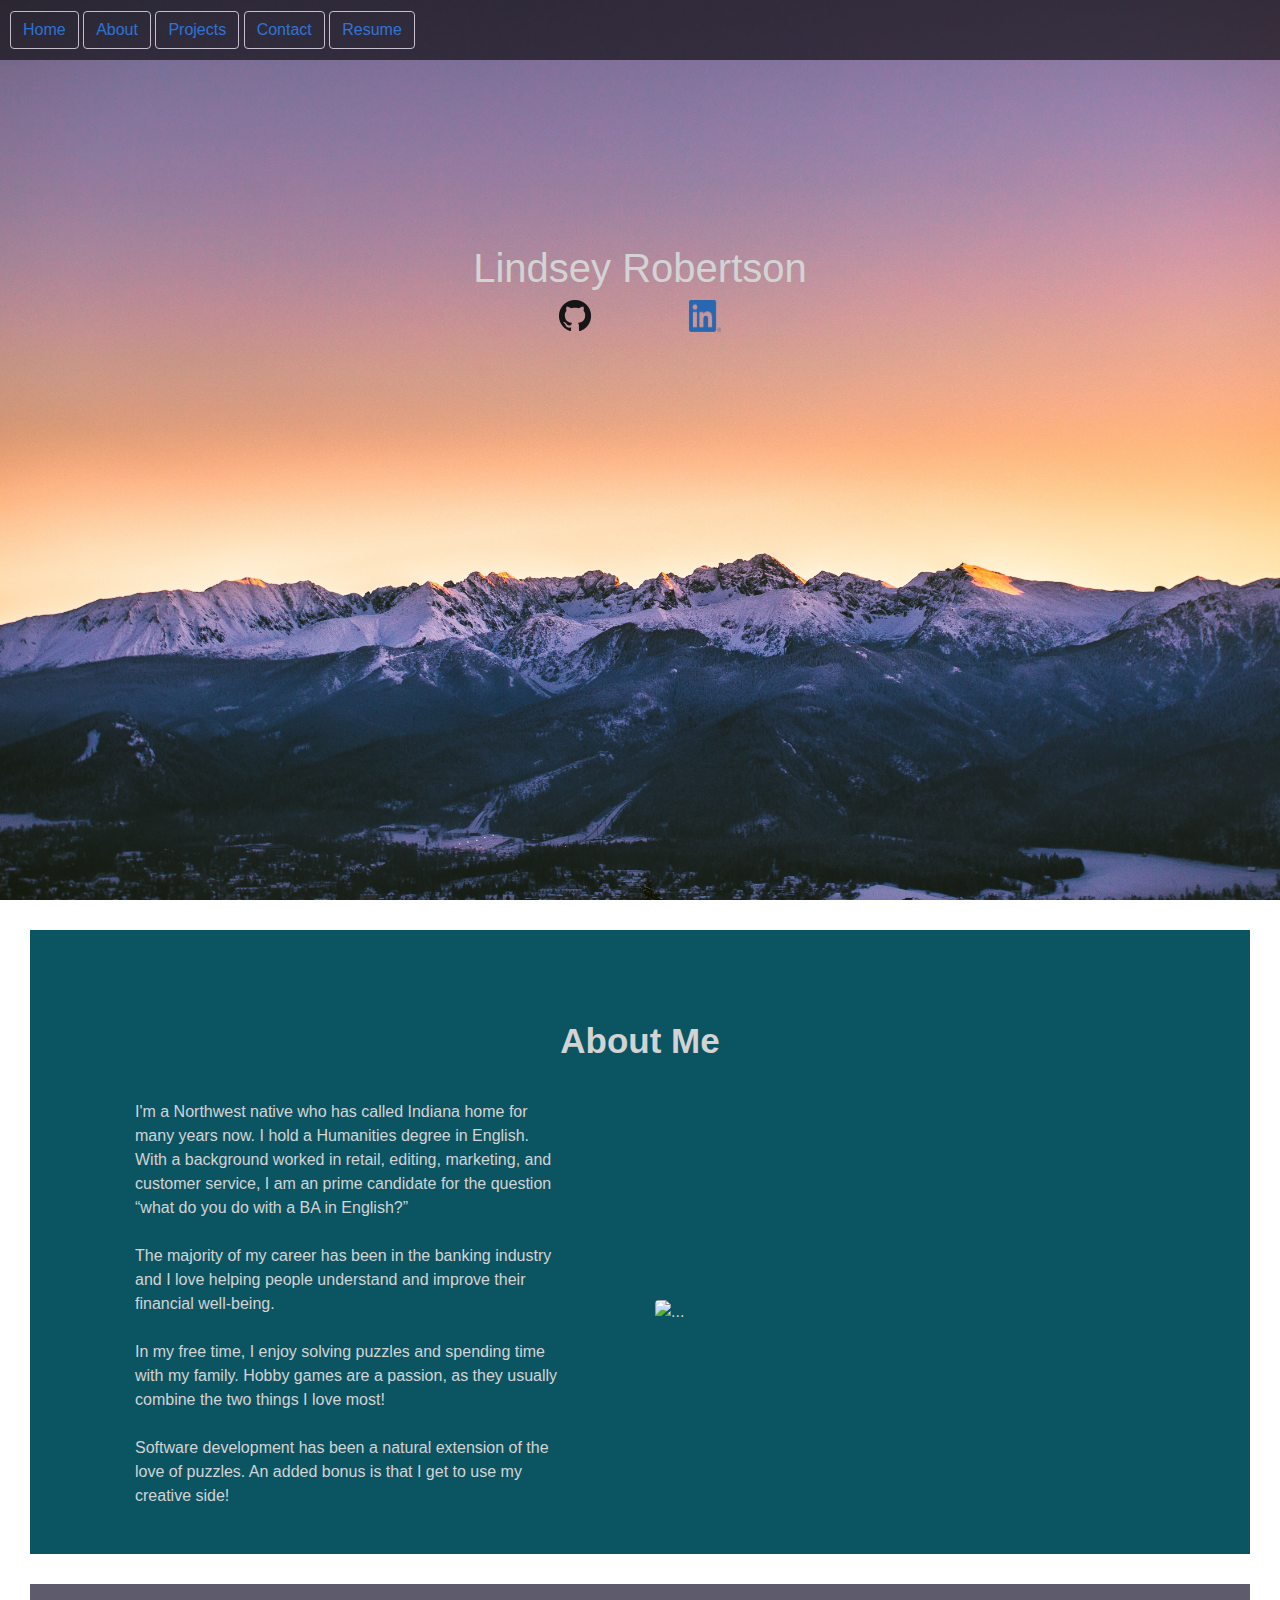
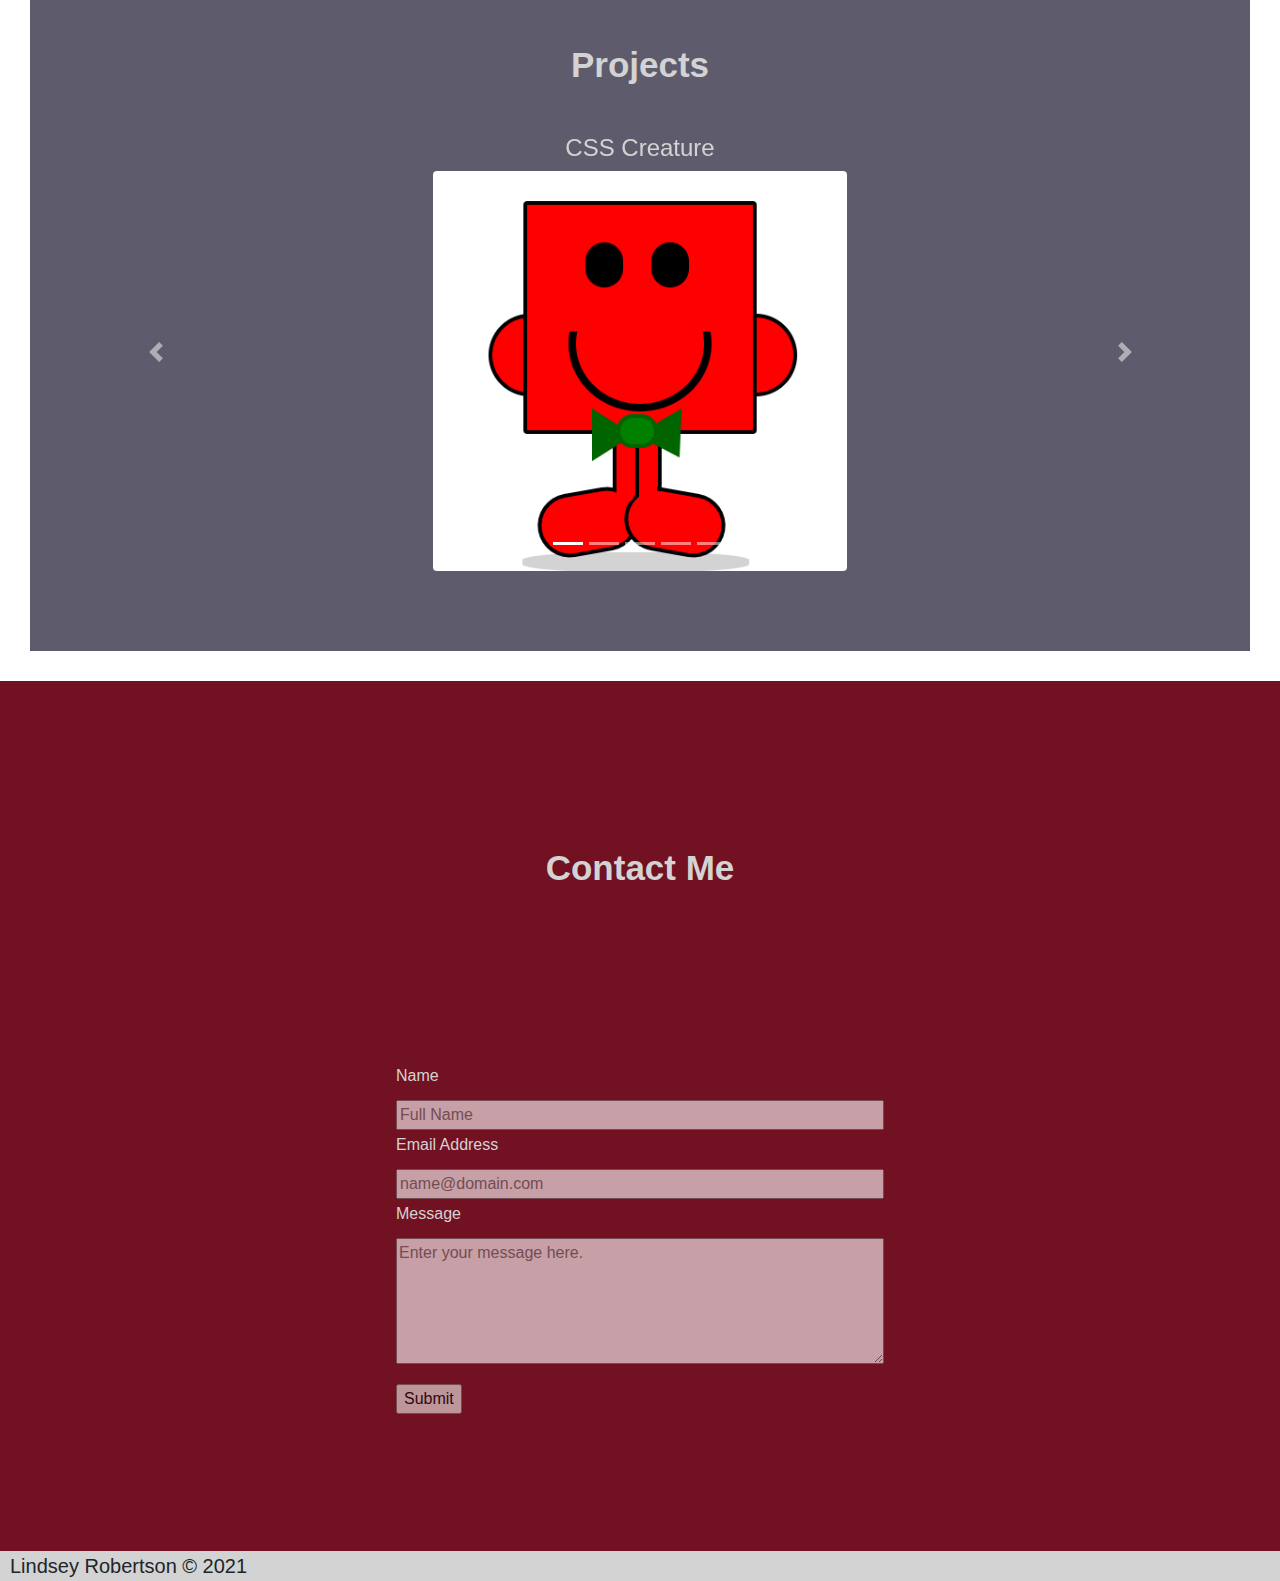
==== commit e043450d: "futher corections to photo" ====
--- a/index.html
+++ b/index.html
@@ -68,7 +68,7 @@
                             Software development has been a natural extension of the love of puzzles. An added bonus is that I get to use my creative side!
                             </p>
                         </div>   
-                        <div class="profile-photo-test col-sm-6">
+                        <div class="profile-photo-test col-sm-6 my-auto">
                             <img src="Assets/LindseyRobertson2 - Copy.jpg" class="rounded img-fluid" alt="...">
                         </div>
                     </div>
--- a/main.css
+++ b/main.css
@@ -138,6 +138,7 @@
 
 .profile-photo-test{
     margin-bottom: 40px;
+    align-items: center;
 }
 
 .left{
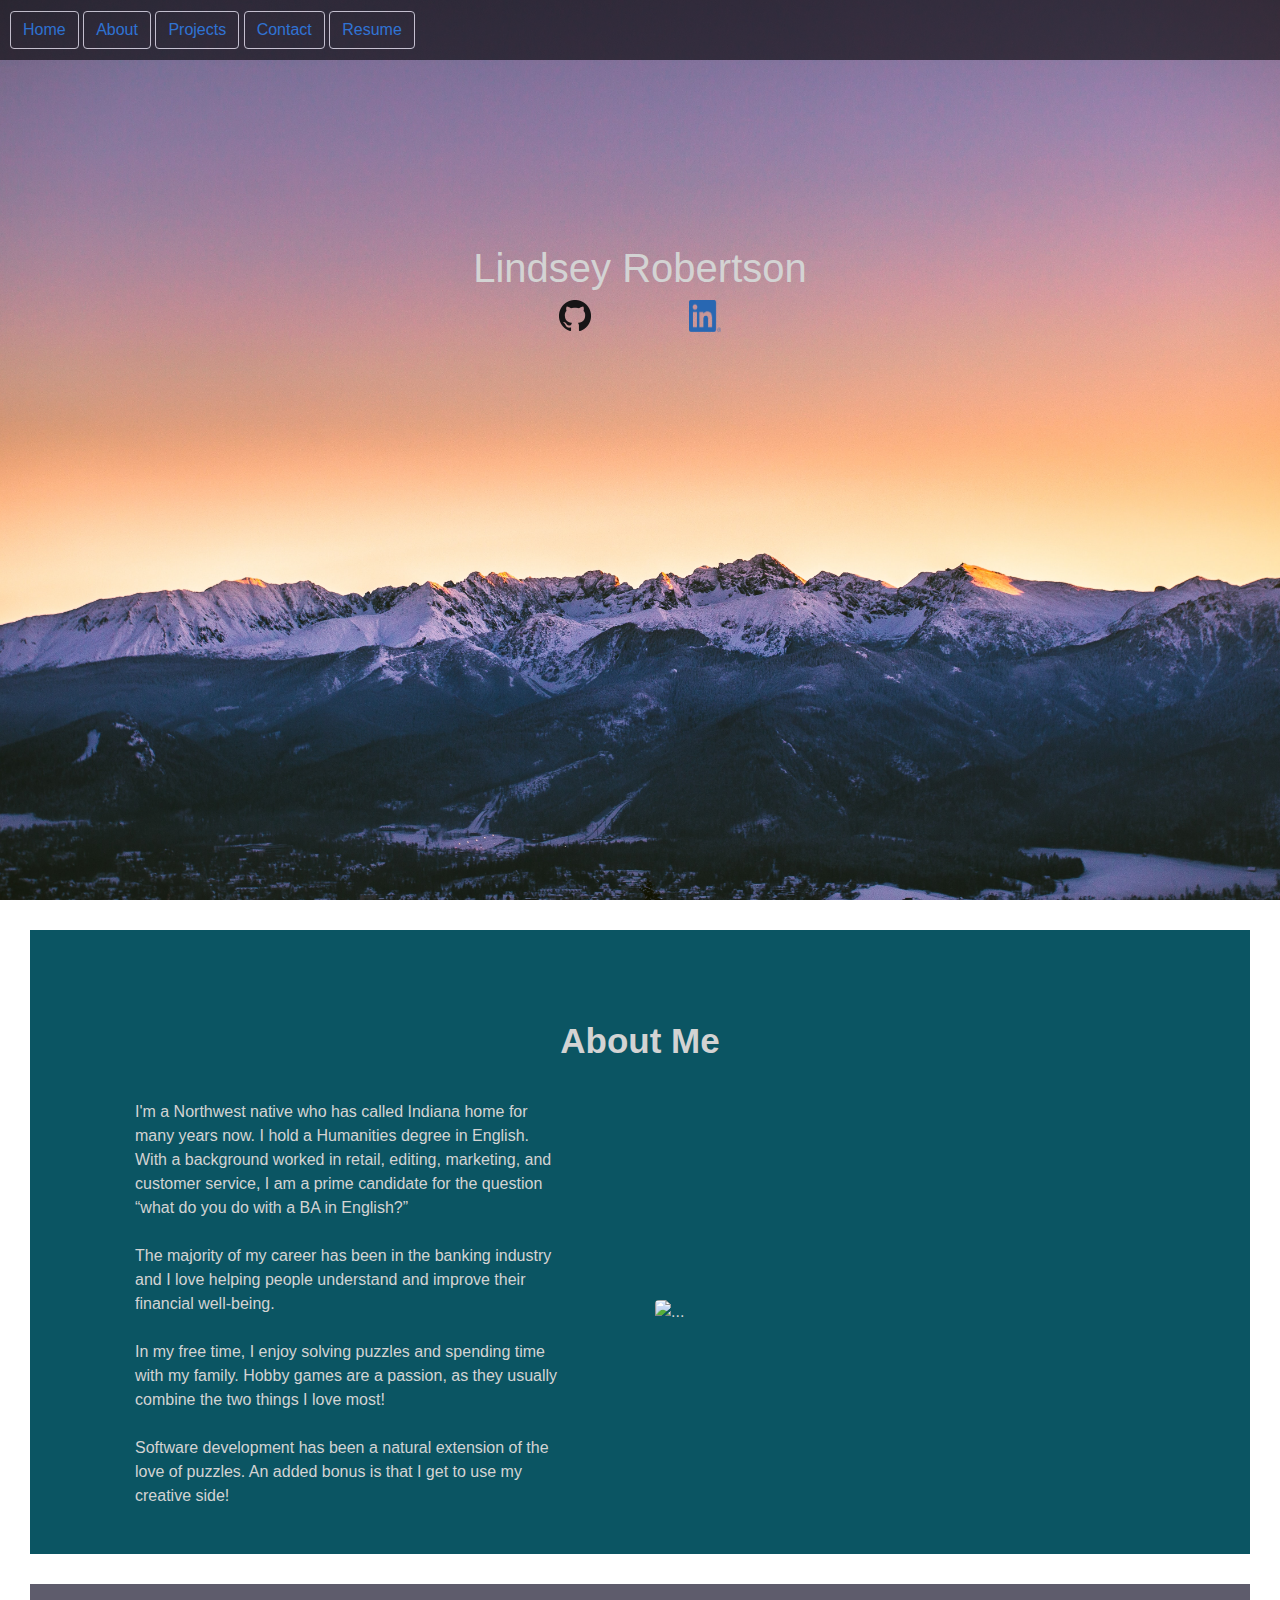
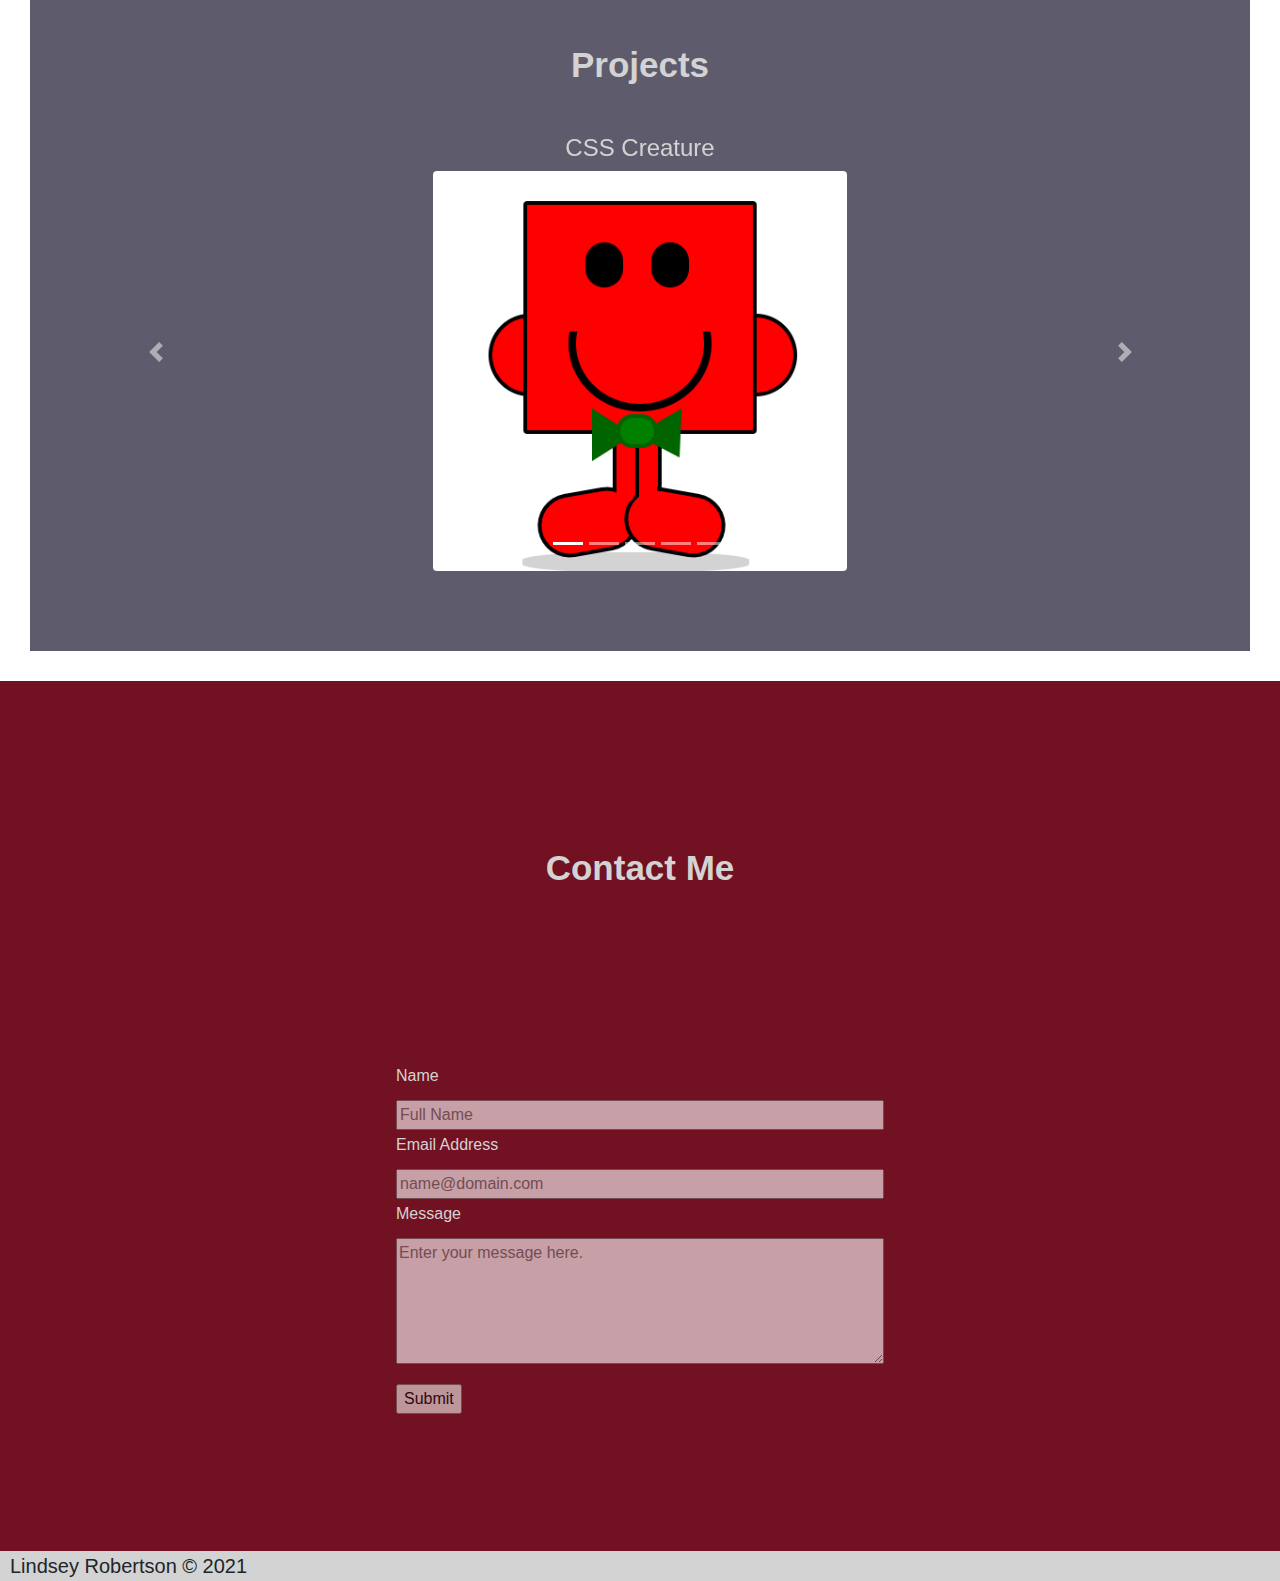
==== commit 757eafd2: "typo corrections" ====
--- a/index.html
+++ b/index.html
@@ -56,7 +56,7 @@
                     <div class="container-fluid">
                     <div class="test-row row">
                         <div class="col-sm-6">
-                            <p class="biography">I'm a Northwest native who has called Indiana home for many years now. I hold a Humanities degree in English. With a background worked in retail, editing, marketing, and customer service, I am an prime candidate for the question “what do you do with a BA in English?”
+                            <p class="biography">I'm a Northwest native who has called Indiana home for many years now. I hold a Humanities degree in English. With a background worked in retail, editing, marketing, and customer service, I am a prime candidate for the question “what do you do with a BA in English?”
                             <br>
                             <br>
                             The majority of my career has been in the banking industry and I love helping people understand and improve their financial well-being.
